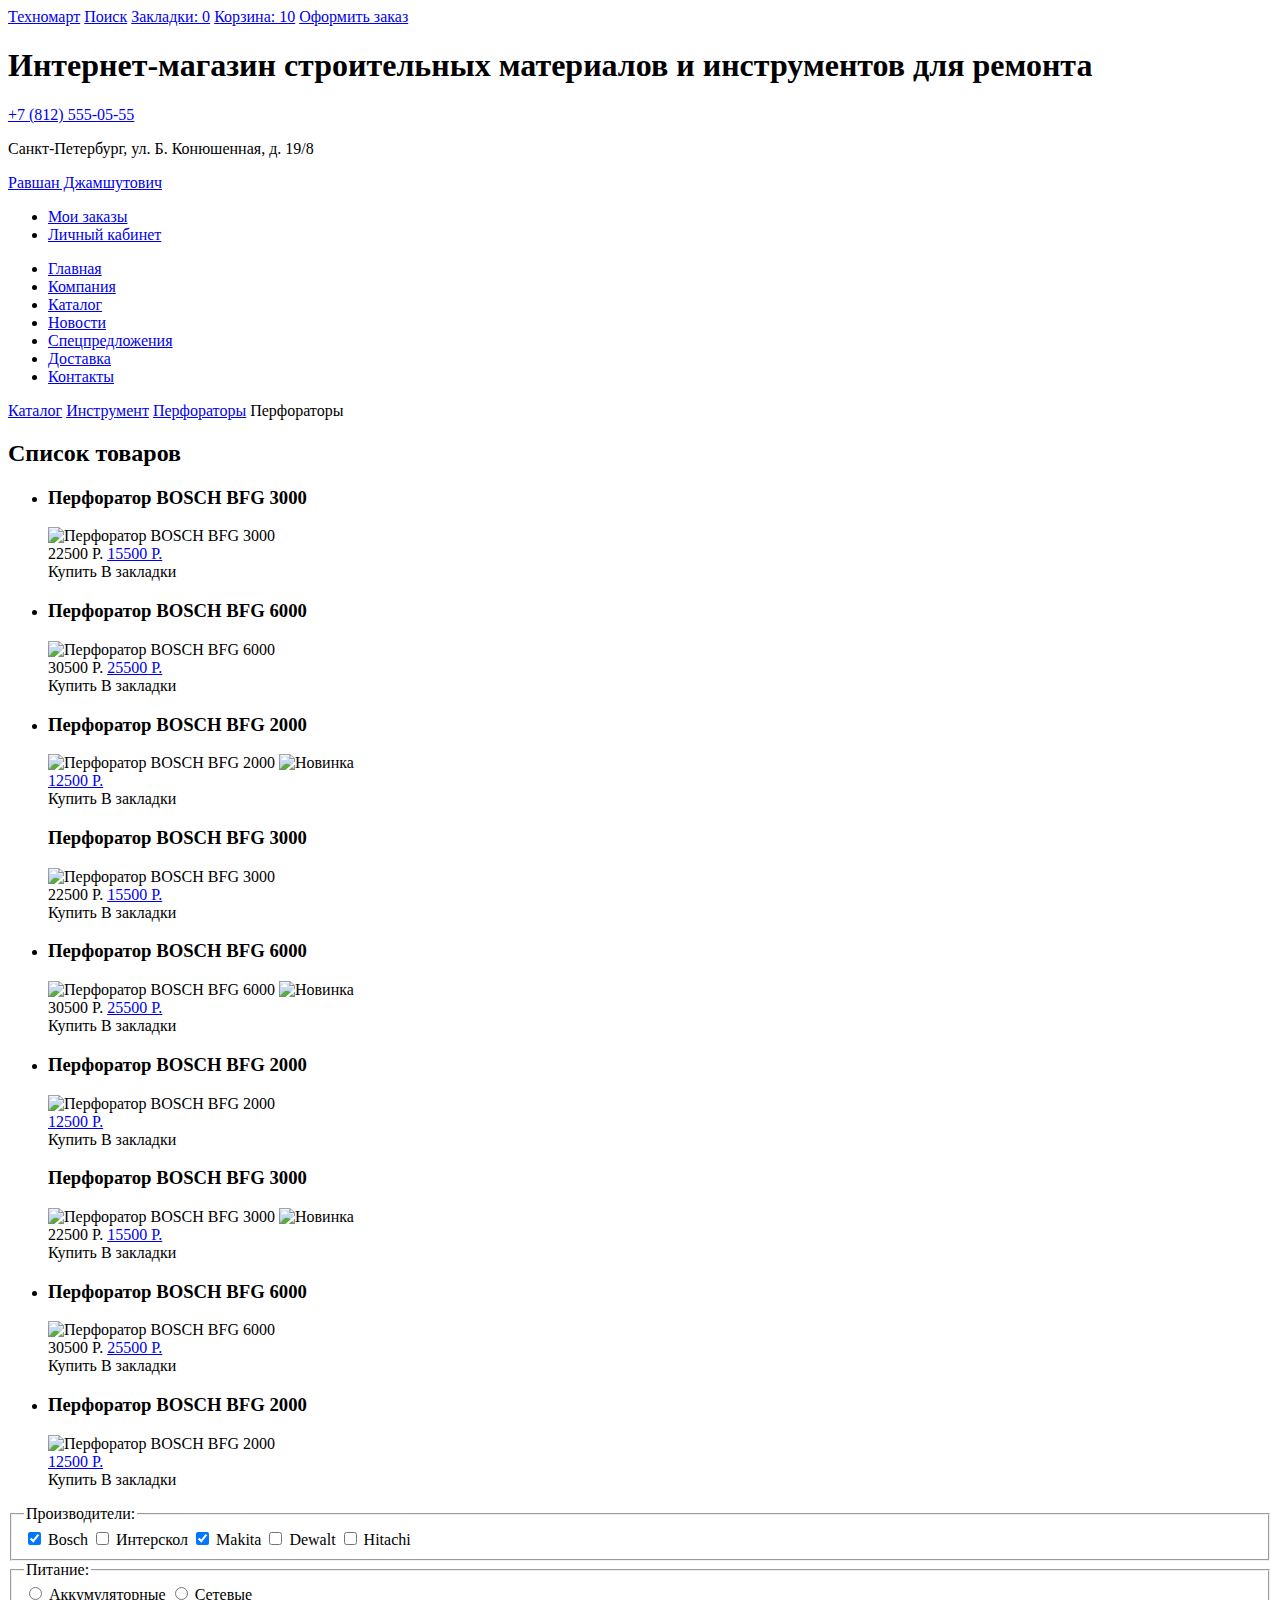
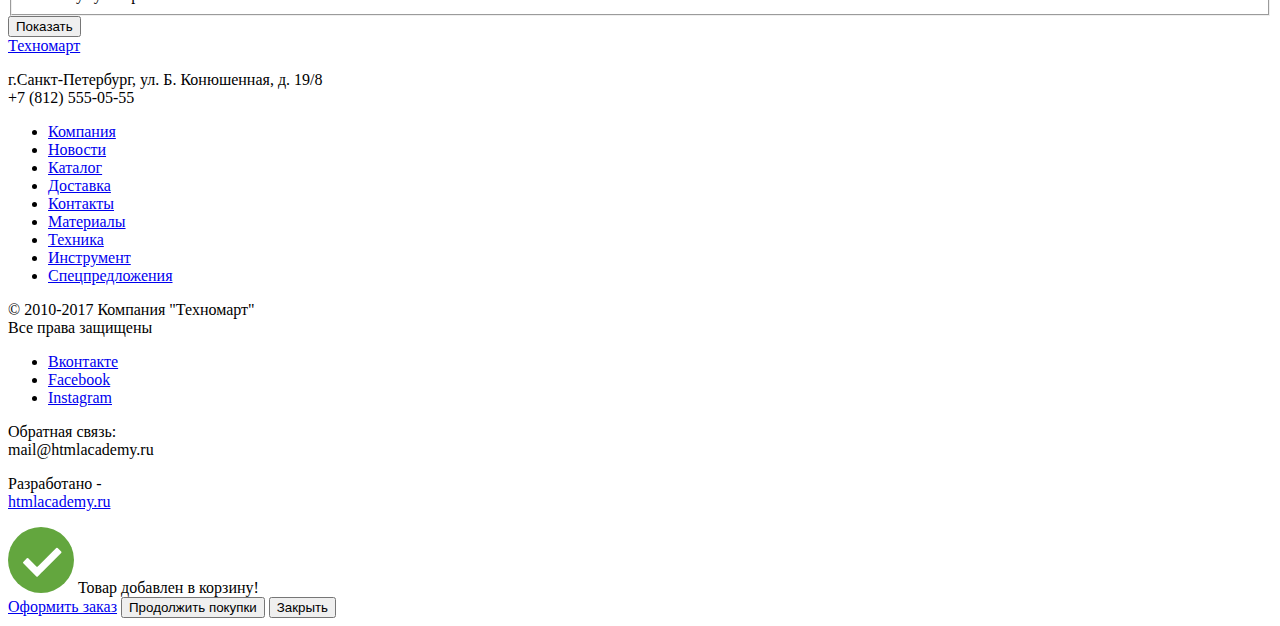
==== catalog.html @ 1fe28604 "Merge pull request #4 from cliffordsimak-htmlacademy-projects/master" ====
<!DOCTYPE html>
<html lang="ru">

<head>
    <meta charset="utf-8">
    <title>Техномарт</title>
</head>

<body>
    <header class="header">
        <div class="header-top container">
            <a class="logo header-logo" href="index.html">Техномарт</a>
            <a class="search" href="#">Поиск</a>
            <a class="favorites" href="#">Закладки: 0</a>
            <a class="cart" href="#">Корзина: 10</a>
            <a class="submit" href="#">Оформить заказ</a>
        </div>

        <div class="header-middle container">
            <h1>Интернет-магазин строительных материалов и инструментов для ремонта</h1>
            <div class="navigation-contacts">
                <a class="phone-number" href="tel:+78125550555">+7 (812) 555-05-55</a>
                <p class="address">Санкт-Петербург, ул. Б. Конюшенная, д. 19/8<p>
            </div>
            <div>
                <p class="user-account">
                    <a class="user-name" href="profile.html">Равшан Джамшутович</a>
                </p>

                <ul class="account-navigation">
                    <li class="account-navigation-item"><a href="#cart">Мои заказы</a></li>
                    <li class="account-navigation-item"><a href="#registration">Личный кабинет</a></li>
                </ul>
            </div>

            <nav class="navigation">
                <ul class="navigation-list">
                    <li><a class="navigation-item" href="#home">Главная</a></li>
                    <li><a class="navigation-item" href="#company">Компания</a></li>
                    <li><a class="navigation-item" href="#catalog">Каталог</a></li>
                    <li><a class="navigation-item" href="#news">Новости</a></li>
                    <li><a class="navigation-item" href="#contacts">Спецпредложения</a></li>
                    <li><a class="navigation-item" href="#delivery">Доставка</a></li>
                    <li><a class="navigation-item" href="#contacts">Контакты</a></li>
                </ul>
            </nav>
        </div>
    </header>
    <main class="catalog-main">
        <div class="breadcrumbs container">
            <a class="breadcrumbs-item" href="#">Каталог</a>
            <a class="breadcrumbs-item" href="#">Инструмент</a>
            <a class="breadcrumbs-item" href="#">Перфораторы</a>
            <span class="breadcrumbs-item">Перфораторы</span>
        </div>

        <section class="catalog">
            <div class="catalog container">
                <h2 class="visually-hidden">Список товаров</h2>
                <aside>
                </aside>
                <ul class="catalog-list">
                    <li class="catalog-item">
                        <h3 class="catalog-item-title">
                            Перфоратор BOSCH BFG 3000
                        </h3>
                        <div class="catalog-item-image">
                            <img src="img/catalog/bosch-bfg-3000.jpg" width="218" height="170"
                                alt="Перфоратор BOSCH BFG 3000">
                        </div>
                        <span class="catalog-item-price old-price">22500 P.</span>
                        <span class="catalog-item-price new-price">
                            <a href="catalog-item.html">15500 P.</a>
                        </span>
                        <div class="catalog-item-button">
                            <a class="item-button item-button-buy" src="#">Купить</a>
                            <a class="item-button item-button-favorite" src="#">В закладки</a>
                        </div>
                    </li>
                    <li class="catalog-item">
                        <h3 class="catalog-item-title">
                            Перфоратор BOSCH BFG 6000
                        </h3>
                        <div class="catalog-item-image">
                            <img src="img/catalog/bosch-bfg-6000.jpg" width="218" height="170"
                                alt="Перфоратор BOSCH BFG 6000">
                        </div>
                        <span class="catalog-item-price old-price">30500 P.</span>
                        <span class="catalog-item-price new-price">
                            <a href="catalog-item.html">25500 P.</a>
                        </span>
                        <div class="catalog-item-button">
                            <a class="item-button item-button-buy" src="#">Купить</a>
                            <a class="item-button item-button-favorite" src="#">В закладки</a>
                        </div>
                    </li>
                    <li class="catalog-item">
                        <h3 class="catalog-item-title">
                            Перфоратор BOSCH BFG 2000
                        </h3>
                        <div class="catalog-item-image">
                            <img src="img/catalog/bosch-bfg-2000.jpg" width="218" height="170"
                                alt="Перфоратор BOSCH BFG 2000">
                            <img src="img/catalog/item-new.png" width="218" height="170" alt="Новинка">
                        </div>
                        <span class="catalog-item-price new-price">
                            <a href="catalog-item.html">12500 P.</a>
                        </span>
                        <div class="catalog-item-button">
                            <a class="item-button item-button-buy" src="#">Купить</a>
                            <a class="item-button item-button-favorite" src="#">В закладки</a>
                        </div>
                    </li>
                    <h3 class="catalog-item-title">
                        Перфоратор BOSCH BFG 3000
                    </h3>
                    <div class="catalog-item-image">
                        <img src="img/catalog/bosch-bfg-3000.jpg" width="218" height="170"
                            alt="Перфоратор BOSCH BFG 3000">
                    </div>
                    <span class="catalog-item-price old-price">22500 P.</span>
                    <span class="catalog-item-price new-price">
                        <a href="catalog-item.html">15500 P.</a>
                    </span>
                    <div class="catalog-item-button">
                        <a class="item-button item-button-buy" src="#">Купить</a>
                        <a class="item-button item-button-favorite" src="#">В закладки</a>
                    </div>
                    </li>
                    <li class="catalog-item">
                        <h3 class="catalog-item-title">
                            Перфоратор BOSCH BFG 6000
                        </h3>
                        <div class="catalog-item-image">
                            <img src="img/catalog/bosch-bfg-6000.jpg" width="218" height="170"
                                alt="Перфоратор BOSCH BFG 6000">
                            <img src="img/catalog/item-new.png" width="218" height="170" alt="Новинка">
                        </div>
                        <span class="catalog-item-price old-price">30500 P.</span>
                        <span class="catalog-item-price new-price">
                            <a href="catalog-item.html">25500 P.</a>
                        </span>
                        <div class="catalog-item-button">
                            <a class="item-button item-button-buy" src="#">Купить</a>
                            <a class="item-button item-button-favorite" src="#">В закладки</a>
                        </div>
                    </li>
                    <li class="catalog-item">
                        <h3 class="catalog-item-title">
                            Перфоратор BOSCH BFG 2000
                        </h3>
                        <div class="catalog-item-image">
                            <img src="img/catalog/bosch-bfg-2000.jpg" width="218" height="170"
                                alt="Перфоратор BOSCH BFG 2000">
                        </div>
                        <span class="catalog-item-price new-price">
                            <a href="catalog-item.html">12500 P.</a>
                        </span>
                        <div class="catalog-item-button">
                            <a class="item-button item-button-buy" src="#">Купить</a>
                            <a class="item-button item-button-favorite" src="#">В закладки</a>
                        </div>
                    </li>
                    <h3 class="catalog-item-title">
                        Перфоратор BOSCH BFG 3000
                    </h3>
                    <div class="catalog-item-image">
                        <img src="img/catalog/bosch-bfg-3000.jpg" width="218" height="170"
                            alt="Перфоратор BOSCH BFG 3000">
                        <img src="img/catalog/item-new.png" width="218" height="170" alt="Новинка">
                    </div>
                    <span class="catalog-item-price old-price">22500 P.</span>
                    <span class="catalog-item-price new-price">
                        <a href="catalog-item.html">15500 P.</a>
                    </span>
                    <div class="catalog-item-button">
                        <a class="item-button item-button-buy" src="#">Купить</a>
                        <a class="item-button item-button-favorite" src="#">В закладки</a>
                    </div>
                    </li>
                    <li class="catalog-item">
                        <h3 class="catalog-item-title">
                            Перфоратор BOSCH BFG 6000
                        </h3>
                        <div class="catalog-item-image">
                            <img src="img/catalog/bosch-bfg-6000.jpg" width="218" height="170"
                                alt="Перфоратор BOSCH BFG 6000">
                        </div>
                        <span class="catalog-item-price old-price">30500 P.</span>
                        <span class="catalog-item-price new-price">
                            <a href="catalog-item.html">25500 P.</a>
                        </span>
                        <div class="catalog-item-button">
                            <a class="item-button item-button-buy" src="#">Купить</a>
                            <a class="item-button item-button-favorite" src="#">В закладки</a>
                        </div>
                    </li>
                    <li class="catalog-item">
                        <h3 class="catalog-item-title">
                            Перфоратор BOSCH BFG 2000
                        </h3>
                        <div class="catalog-item-image">
                            <img src="img/catalog/bosch-bfg-2000.jpg" width="218" height="170"
                                alt="Перфоратор BOSCH BFG 2000">
                        </div>
                        <span class="catalog-item-price new-price">
                            <a href="catalog-item.html">12500 P.</a>
                        </span>
                        <div class="catalog-item-button">
                            <a class="item-button item-button-buy" src="#">Купить</a>
                            <a class="item-button item-button-favorite" src="#">В закладки</a>
                        </div>
                    </li>
                </ul>
            </div>
            <form class="catalog-result" action="https://echo.htmlacademy.ru/" method="get">
                <fieldset>
                    <legend>Производители:</legend>
                    <label>
                        <input type="checkbox" name="bosch" checked>
                        Bosch</label>
                    <label>
                        <input type="checkbox" name="interscol" id="interscol">
                        Интерскол</label>
                    <label>
                        <input type="checkbox" name="makita" id="makita" checked>
                        Makita</label>
                    <label>
                        <input type="checkbox" name="dewalt">
                        Dewalt</label>
                    <label>
                        <input type="checkbox" name="hitachi">
                        Hitachi</label>
                </fieldset>
                <fieldset>
                    <legend>Питание:</legend>
                    <input type="radio" name="battery" id="battery">
                    <label for="battery">Аккумуляторные</label>
                    <input type="radio" name="network" id="network">
                    <label for="network">Сетевые</label>
                </fieldset>
                <input type="submit" value="Показать">
            </form>
        </section>
    </main>
    <footer class="footer container">
        <a class="logo footer-logo" href="index.html">Техномарт</a>
        <p>
            г.Санкт-Петербург, ул. Б. Конюшенная, д. 19/8<br>
            +7 (812) 555-05-55
        </p>
        <nav class="footer-menu">
            <ul>
                <li><a href="#company">Компания</a></li>
                <li><a href="#news">Новости</a></li>
                <li><a href="#catalog">Каталог</a></li>
                <li><a href="#delivery">Доставка</a></li>
                <li><a href="#contacts">Контакты</a></li>
                <li><a href="#materials">Материалы</a></li>
                <li><a href="#equipment">Техника</a></li>
                <li><a href="#tool">Инструмент</a></li>
                <li><a href="#offers">Спецпредложения</a></li>
            </ul>
        </nav>
        <p class="copyright">
            © 2010-2017 Компания "Техномарт"<br>
            Все права защищены
        </p>
        <ul class="social">
            <li><a class="social-button" href="#">Вконтакте</a></li>
            <li><a class="social-button" href="#">Facebook</a></li>
            <li><a class="social-button" href="#">Instagram</a></li>
        </ul>
        <p class="feedback">
            Обратная связь:<br>
            mail@htmlacademy.ru
        </p>
        <p class="developer">
            Разработано -<br>
            <a class="button" href="https://htmlacademy.ru">htmlacademy.ru</a>
        </p>
    </footer>


    <section class="modal modal-cart">
        <div class="modal-cart-text">
            <img src="img/catalog/added-to-cart.svg" width="66" height="66" alt="">
            Товар добавлен в корзину!
        </div>
        <a class="button" href="order-form.html" alt="Оформить заказ">Оформить заказ</a>
        <button class="button" type="button">Продолжить покупки</button>
        <button class="close-button" type="button">Закрыть</button>
    </section>

</body>

</html>
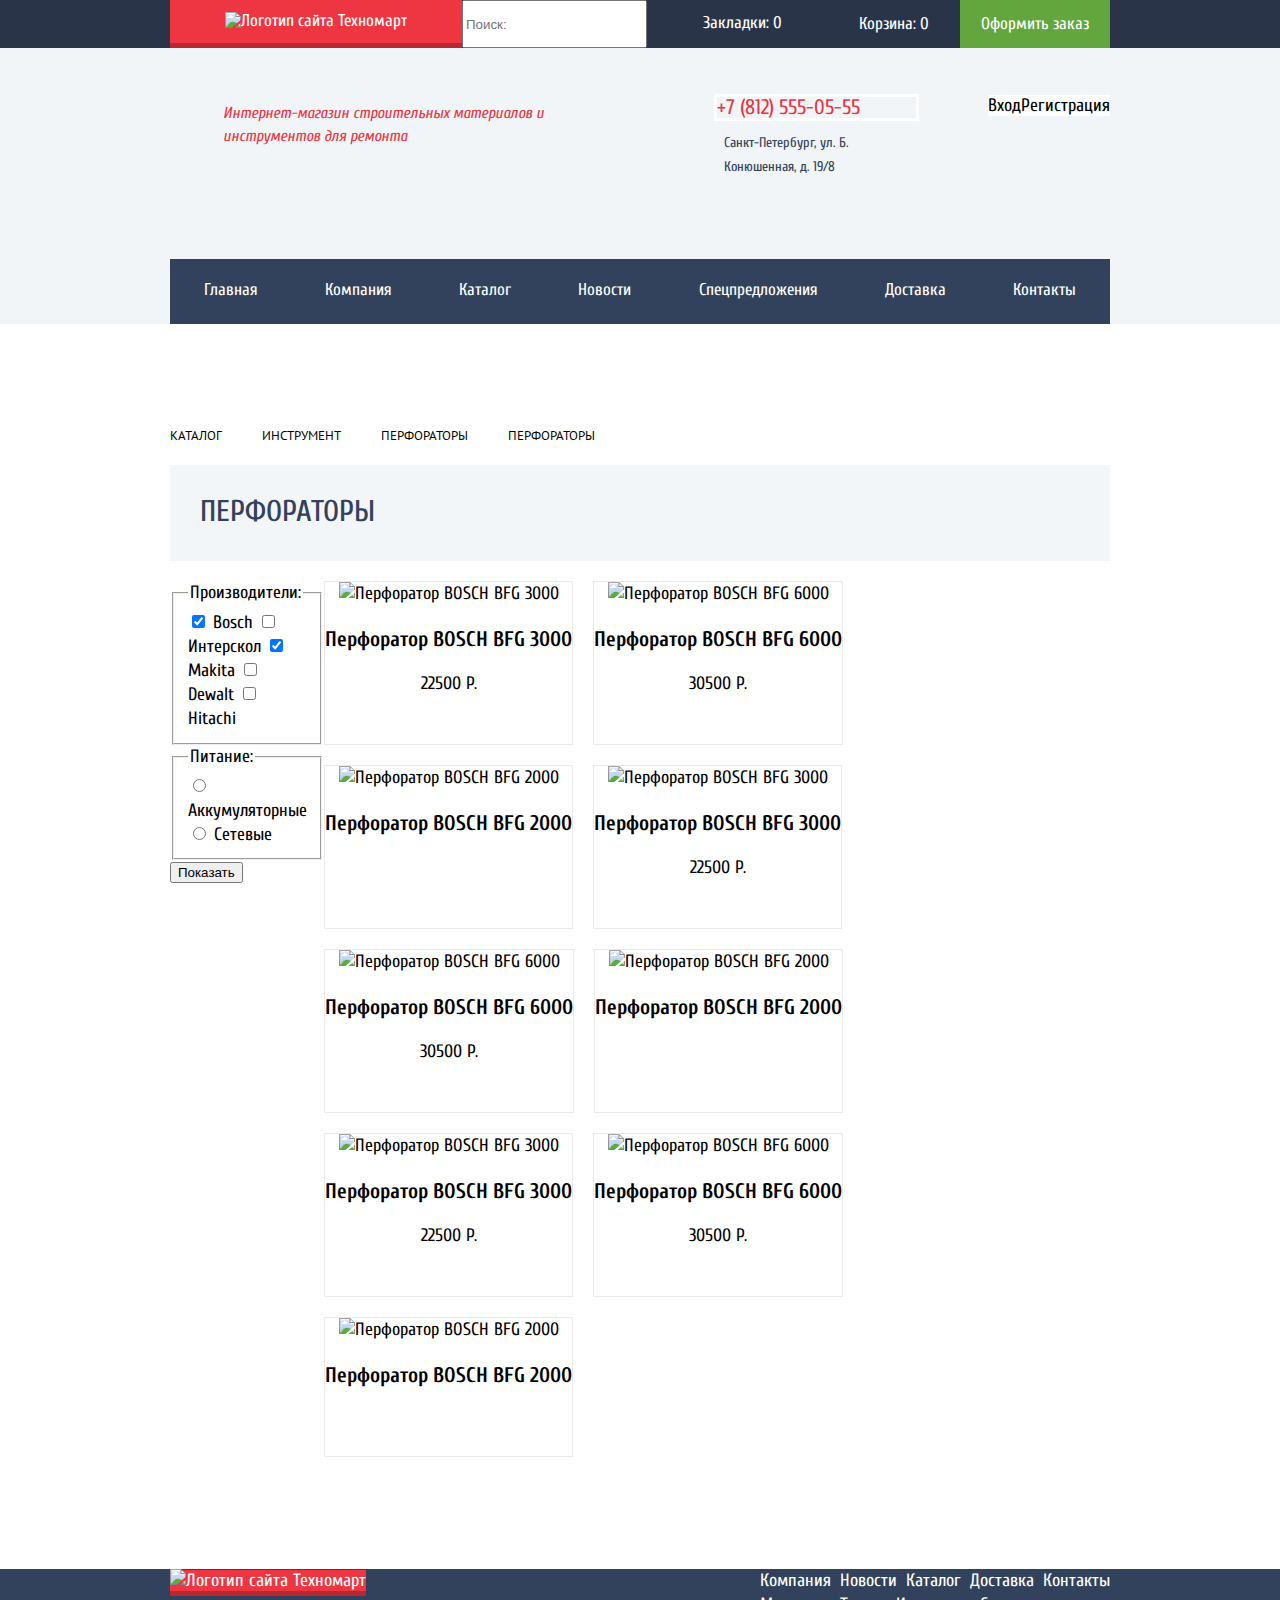
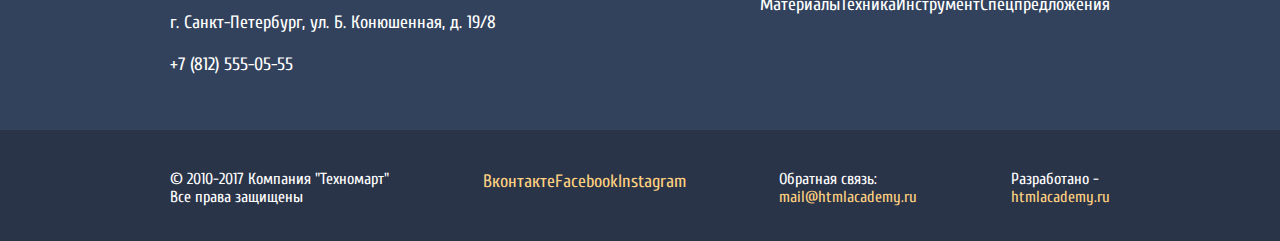
==== commit abcdd002: "added catalog page" ====
--- a/catalog.html
+++ b/catalog.html
@@ -4,283 +4,327 @@
 <head>
     <meta charset="utf-8">
     <title>Техномарт</title>
+    <link href="css/normalize.css" rel="stylesheet">
+    <link href="https://fonts.googleapis.com/css?family=Cuprum:400,400i,700|PT+Sans:400,700&amp;subset=cyrillic"
+        rel="stylesheet">
+    <link href="css/style.css" rel="stylesheet">
 </head>
 
 <body>
     <header class="header">
-        <div class="header-top container">
-            <a class="logo header-logo" href="index.html">Техномарт</a>
-            <a class="search" href="#">Поиск</a>
-            <a class="favorites" href="#">Закладки: 0</a>
-            <a class="cart" href="#">Корзина: 10</a>
-            <a class="submit" href="#">Оформить заказ</a>
-        </div>
+        <div class="header-bar">
+            <div class="container">
+                <a class="logo header-logo">
+                    <img src="img/logo-header.svg" width="111" height="18" alt="Логотип сайта Техномарт">
+                </a>
+                <form class="search-form" method="get" action="https://echo.htmlacademy.ru">
+                    <input class="search-input" id="search" type="search" name="search" placeholder="Поиск:">
+                    <label class="search-label" for="search">
+                        <span class="visually-hidden">Поиск</span>
+                    </label>
+                </form>
+                <a class="favorites" href="#">Закладки: 0</a>
+                <a class="cart" href="#">Корзина: 0</a>
+                <a class="submit" href="#">Оформить заказ</a>
+            </div>
+        </div>
+
 
         <div class="header-middle container">
             <h1>Интернет-магазин строительных материалов и инструментов для ремонта</h1>
+
             <div class="navigation-contacts">
                 <a class="phone-number" href="tel:+78125550555">+7 (812) 555-05-55</a>
                 <p class="address">Санкт-Петербург, ул. Б. Конюшенная, д. 19/8<p>
             </div>
-            <div>
-                <p class="user-account">
-                    <a class="user-name" href="profile.html">Равшан Джамшутович</a>
-                </p>
-
-                <ul class="account-navigation">
-                    <li class="account-navigation-item"><a href="#cart">Мои заказы</a></li>
-                    <li class="account-navigation-item"><a href="#registration">Личный кабинет</a></li>
-                </ul>
-            </div>
-
-            <nav class="navigation">
-                <ul class="navigation-list">
-                    <li><a class="navigation-item" href="#home">Главная</a></li>
-                    <li><a class="navigation-item" href="#company">Компания</a></li>
-                    <li><a class="navigation-item" href="#catalog">Каталог</a></li>
-                    <li><a class="navigation-item" href="#news">Новости</a></li>
-                    <li><a class="navigation-item" href="#contacts">Спецпредложения</a></li>
-                    <li><a class="navigation-item" href="#delivery">Доставка</a></li>
-                    <li><a class="navigation-item" href="#contacts">Контакты</a></li>
+
+            <ul class="user-navigation">
+                <li class="user-navigation-item">
+                    <a href="login.html">Вход</a></li>
+                <li class="user-navigation-item">
+                    <a href="login.html">Регистрация</a></li>
+            </ul>
+        </div>
+
+        <div class="header-bottom container">
+            <nav class="header-navigation">
+                <ul class="header-navigation-list">
+                    <li class="header-navigation-item">
+                        <a href="index.html">Главная</a></li>
+                    <li class="header-navigation-item">
+                        <a href="#company">Компания</a></li>
+                    <li class="header-navigation-item">
+                        <a href="catalog.html">Каталог</a></li>
+                    <li class="header-navigation-item">
+                        <a href="#news">Новости</a></li>
+                    <li class="header-navigation-item">
+                        <a href="#offers">Спецпредложения</a></li>
+                    <li class="header-navigation-item">
+                        <a href="#delivery">Доставка</a></li>
+                    <li class="header-navigation-item">
+                        <a href="#contacts">Контакты</a></li>
                 </ul>
             </nav>
         </div>
+        </div>
     </header>
     <main class="catalog-main">
-        <div class="breadcrumbs container">
-            <a class="breadcrumbs-item" href="#">Каталог</a>
-            <a class="breadcrumbs-item" href="#">Инструмент</a>
-            <a class="breadcrumbs-item" href="#">Перфораторы</a>
-            <span class="breadcrumbs-item">Перфораторы</span>
-        </div>
-
-        <section class="catalog">
-            <div class="catalog container">
-                <h2 class="visually-hidden">Список товаров</h2>
-                <aside>
-                </aside>
-                <ul class="catalog-list">
-                    <li class="catalog-item">
-                        <h3 class="catalog-item-title">
-                            Перфоратор BOSCH BFG 3000
-                        </h3>
-                        <div class="catalog-item-image">
-                            <img src="img/catalog/bosch-bfg-3000.jpg" width="218" height="170"
-                                alt="Перфоратор BOSCH BFG 3000">
-                        </div>
-                        <span class="catalog-item-price old-price">22500 P.</span>
-                        <span class="catalog-item-price new-price">
-                            <a href="catalog-item.html">15500 P.</a>
-                        </span>
-                        <div class="catalog-item-button">
-                            <a class="item-button item-button-buy" src="#">Купить</a>
-                            <a class="item-button item-button-favorite" src="#">В закладки</a>
-                        </div>
-                    </li>
-                    <li class="catalog-item">
-                        <h3 class="catalog-item-title">
-                            Перфоратор BOSCH BFG 6000
-                        </h3>
-                        <div class="catalog-item-image">
-                            <img src="img/catalog/bosch-bfg-6000.jpg" width="218" height="170"
-                                alt="Перфоратор BOSCH BFG 6000">
-                        </div>
-                        <span class="catalog-item-price old-price">30500 P.</span>
-                        <span class="catalog-item-price new-price">
-                            <a href="catalog-item.html">25500 P.</a>
-                        </span>
-                        <div class="catalog-item-button">
-                            <a class="item-button item-button-buy" src="#">Купить</a>
-                            <a class="item-button item-button-favorite" src="#">В закладки</a>
-                        </div>
-                    </li>
-                    <li class="catalog-item">
-                        <h3 class="catalog-item-title">
-                            Перфоратор BOSCH BFG 2000
-                        </h3>
-                        <div class="catalog-item-image">
-                            <img src="img/catalog/bosch-bfg-2000.jpg" width="218" height="170"
-                                alt="Перфоратор BOSCH BFG 2000">
-                            <img src="img/catalog/item-new.png" width="218" height="170" alt="Новинка">
-                        </div>
-                        <span class="catalog-item-price new-price">
-                            <a href="catalog-item.html">12500 P.</a>
-                        </span>
-                        <div class="catalog-item-button">
-                            <a class="item-button item-button-buy" src="#">Купить</a>
-                            <a class="item-button item-button-favorite" src="#">В закладки</a>
-                        </div>
-                    </li>
-                    <h3 class="catalog-item-title">
-                        Перфоратор BOSCH BFG 3000
-                    </h3>
-                    <div class="catalog-item-image">
-                        <img src="img/catalog/bosch-bfg-3000.jpg" width="218" height="170"
-                            alt="Перфоратор BOSCH BFG 3000">
-                    </div>
-                    <span class="catalog-item-price old-price">22500 P.</span>
-                    <span class="catalog-item-price new-price">
-                        <a href="catalog-item.html">15500 P.</a>
-                    </span>
-                    <div class="catalog-item-button">
-                        <a class="item-button item-button-buy" src="#">Купить</a>
-                        <a class="item-button item-button-favorite" src="#">В закладки</a>
-                    </div>
-                    </li>
-                    <li class="catalog-item">
-                        <h3 class="catalog-item-title">
-                            Перфоратор BOSCH BFG 6000
-                        </h3>
-                        <div class="catalog-item-image">
-                            <img src="img/catalog/bosch-bfg-6000.jpg" width="218" height="170"
-                                alt="Перфоратор BOSCH BFG 6000">
-                            <img src="img/catalog/item-new.png" width="218" height="170" alt="Новинка">
-                        </div>
-                        <span class="catalog-item-price old-price">30500 P.</span>
-                        <span class="catalog-item-price new-price">
-                            <a href="catalog-item.html">25500 P.</a>
-                        </span>
-                        <div class="catalog-item-button">
-                            <a class="item-button item-button-buy" src="#">Купить</a>
-                            <a class="item-button item-button-favorite" src="#">В закладки</a>
-                        </div>
-                    </li>
-                    <li class="catalog-item">
-                        <h3 class="catalog-item-title">
-                            Перфоратор BOSCH BFG 2000
-                        </h3>
-                        <div class="catalog-item-image">
-                            <img src="img/catalog/bosch-bfg-2000.jpg" width="218" height="170"
-                                alt="Перфоратор BOSCH BFG 2000">
-                        </div>
-                        <span class="catalog-item-price new-price">
-                            <a href="catalog-item.html">12500 P.</a>
-                        </span>
-                        <div class="catalog-item-button">
-                            <a class="item-button item-button-buy" src="#">Купить</a>
-                            <a class="item-button item-button-favorite" src="#">В закладки</a>
-                        </div>
-                    </li>
-                    <h3 class="catalog-item-title">
-                        Перфоратор BOSCH BFG 3000
-                    </h3>
-                    <div class="catalog-item-image">
-                        <img src="img/catalog/bosch-bfg-3000.jpg" width="218" height="170"
-                            alt="Перфоратор BOSCH BFG 3000">
-                        <img src="img/catalog/item-new.png" width="218" height="170" alt="Новинка">
-                    </div>
-                    <span class="catalog-item-price old-price">22500 P.</span>
-                    <span class="catalog-item-price new-price">
-                        <a href="catalog-item.html">15500 P.</a>
-                    </span>
-                    <div class="catalog-item-button">
-                        <a class="item-button item-button-buy" src="#">Купить</a>
-                        <a class="item-button item-button-favorite" src="#">В закладки</a>
-                    </div>
-                    </li>
-                    <li class="catalog-item">
-                        <h3 class="catalog-item-title">
-                            Перфоратор BOSCH BFG 6000
-                        </h3>
-                        <div class="catalog-item-image">
-                            <img src="img/catalog/bosch-bfg-6000.jpg" width="218" height="170"
-                                alt="Перфоратор BOSCH BFG 6000">
-                        </div>
-                        <span class="catalog-item-price old-price">30500 P.</span>
-                        <span class="catalog-item-price new-price">
-                            <a href="catalog-item.html">25500 P.</a>
-                        </span>
-                        <div class="catalog-item-button">
-                            <a class="item-button item-button-buy" src="#">Купить</a>
-                            <a class="item-button item-button-favorite" src="#">В закладки</a>
-                        </div>
-                    </li>
-                    <li class="catalog-item">
-                        <h3 class="catalog-item-title">
-                            Перфоратор BOSCH BFG 2000
-                        </h3>
-                        <div class="catalog-item-image">
-                            <img src="img/catalog/bosch-bfg-2000.jpg" width="218" height="170"
-                                alt="Перфоратор BOSCH BFG 2000">
-                        </div>
-                        <span class="catalog-item-price new-price">
-                            <a href="catalog-item.html">12500 P.</a>
-                        </span>
-                        <div class="catalog-item-button">
-                            <a class="item-button item-button-buy" src="#">Купить</a>
-                            <a class="item-button item-button-favorite" src="#">В закладки</a>
-                        </div>
-                    </li>
+
+        <div class="container">
+            <ul class="bread-crumbs">
+                <li class="bread-crumbs-home"><a href="#">Каталог</a></li>
+                <li class="bread-crumbs-right"><a href="#">Инструмент</a></li>
+                <li class="bread-crumbs-right"><a href="#">Перфораторы</a></li>
+                <li class="bread-crumbs-right"><a href="#">Перфораторы</a></li>
+        </div>
+        </div>
+
+        <div class="container">
+            <h2 class="catalog-page">Перфораторы</h2>
+        </div>
+
+        <div class="container">
+            <div class="catalog-page-wrapper">
+                <section class="filters">
+                    <form class="catalog-result" action="https://echo.htmlacademy.ru/" method="get">
+                        <fieldset>
+                            <legend>Производители:</legend>
+                            <label>
+                                <input type="checkbox" name="bosch" checked>
+                                Bosch</label>
+                            <label>
+                                <input type="checkbox" name="interscol" id="interscol">
+                                Интерскол</label>
+                            <label>
+                                <input type="checkbox" name="makita" id="makita" checked>
+                                Makita</label>
+                            <label>
+                                <input type="checkbox" name="dewalt">
+                                Dewalt</label>
+                            <label>
+                                <input type="checkbox" name="hitachi">
+                                Hitachi</label>
+                        </fieldset>
+                        <fieldset>
+                            <legend>Питание:</legend>
+                            <input type="radio" name="battery" id="battery">
+                            <label for="battery">Аккумуляторные</label>
+                            <input type="radio" name="network" id="network">
+                            <label for="network">Сетевые</label>
+                        </fieldset>
+                        <input type="submit" value="Показать">
+                    </form>
+                </section>
+                <section class="catalog">
+                    <h2 class="visually-hidden">Список товаров</h2>
+                    <ul class="catalog-list">
+                        <li class="catalog-item">
+                            <div class="catalog-item-image">
+                                <img src="img/catalog/bosch-bfg-3000.jpg" width="218" height="170"
+                                    alt="Перфоратор BOSCH BFG 3000">
+                            </div>
+                            <h3 class="catalog-item-title">
+                                Перфоратор BOSCH BFG 3000
+                            </h3>
+                            <span class="catalog-item-price old-price">22500 P.</span>
+                            <span class="catalog-item-price new-price">
+                                <a href="catalog-item.html">15500 P.</a>
+                            </span>
+                            <div class="catalog-item-button">
+                                <a class="item-button item-button-buy" src="#">Купить</a>
+                                <a class="item-button item-button-favorite" src="#">В закладки</a>
+                            </div>
+                        </li>
+                        <li class="catalog-item">
+                            <div class="catalog-item-image">
+                                <img src="img/catalog/bosch-bfg-6000.jpg" width="218" height="170"
+                                    alt="Перфоратор BOSCH BFG 6000">
+                            </div>
+                            <h3 class="catalog-item-title">
+                                Перфоратор BOSCH BFG 6000
+                            </h3>
+                            <span class="catalog-item-price old-price">30500 P.</span>
+                            <span class="catalog-item-price new-price">
+                                <a href="catalog-item.html">25500 P.</a>
+                            </span>
+                            <div class="catalog-item-button">
+                                <a class="item-button item-button-buy" src="#">Купить</a>
+                                <a class="item-button item-button-favorite" src="#">В закладки</a>
+                            </div>
+                        </li>
+                        <li class="catalog-item">
+                            <div class="catalog-item-image">
+                                <img src="img/catalog/bosch-bfg-2000.jpg" width="218" height="170"
+                                    alt="Перфоратор BOSCH BFG 2000">
+                            </div>
+                            <h3 class="catalog-item-title">
+                                Перфоратор BOSCH BFG 2000
+                            </h3>
+                            <span class="catalog-item-price new-price">
+                                <a href="catalog-item.html">12500 P.</a>
+                            </span>
+                            <div class="catalog-item-button">
+                                <a class="item-button item-button-buy" src="#">Купить</a>
+                                <a class="item-button item-button-favorite" src="#">В закладки</a>
+                            </div>
+                        </li>
+                        <li class="catalog-item">
+                            <div class="catalog-item-image">
+                                <img src="img/catalog/bosch-bfg-3000.jpg" width="218" height="170"
+                                    alt="Перфоратор BOSCH BFG 3000">
+                            </div>
+                            <h3 class="catalog-item-title">
+                                Перфоратор BOSCH BFG 3000
+                            </h3>
+                            <span class="catalog-item-price old-price">22500 P.</span>
+                            <span class="catalog-item-price new-price">
+                                <a href="catalog-item.html">15500 P.</a>
+                            </span>
+                            <div class="catalog-item-button">
+                                <a class="item-button item-button-buy" src="#">Купить</a>
+                                <a class="item-button item-button-favorite" src="#">В закладки</a>
+                            </div>
+                        </li>
+                        <li class="catalog-item">
+                            <div class="catalog-item-image">
+                                <img src="img/catalog/bosch-bfg-6000.jpg" width="218" height="170"
+                                    alt="Перфоратор BOSCH BFG 6000">
+                            </div>
+                            <h3 class="catalog-item-title">
+                                Перфоратор BOSCH BFG 6000
+                            </h3>
+                            <span class="catalog-item-price old-price">30500 P.</span>
+                            <span class="catalog-item-price new-price">
+                                <a href="catalog-item.html">25500 P.</a>
+                            </span>
+                            <div class="catalog-item-button">
+                                <a class="item-button item-button-buy" src="#">Купить</a>
+                                <a class="item-button item-button-favorite" src="#">В закладки</a>
+                            </div>
+                        </li>
+                        <li class="catalog-item">
+                            <div class="catalog-item-image">
+                                <img src="img/catalog/bosch-bfg-2000.jpg" width="218" height="170"
+                                    alt="Перфоратор BOSCH BFG 2000">
+                            </div>
+                            <h3 class="catalog-item-title">
+                                Перфоратор BOSCH BFG 2000
+                            </h3>
+                            <span class="catalog-item-price new-price">
+                                <a href="catalog-item.html">12500 P.</a>
+                            </span>
+                            <div class="catalog-item-button">
+                                <a class="item-button item-button-buy" src="#">Купить</a>
+                                <a class="item-button item-button-favorite" src="#">В закладки</a>
+                            </div>
+                        </li>
+                        <li class="catalog-item">
+                            <div class="catalog-item-image">
+                                <img src="img/catalog/bosch-bfg-3000.jpg" width="218" height="170"
+                                    alt="Перфоратор BOSCH BFG 3000">
+                            </div>
+                            <h3 class="catalog-item-title">
+                                Перфоратор BOSCH BFG 3000
+                            </h3>
+                            <span class="catalog-item-price old-price">22500 P.</span>
+                            <span class="catalog-item-price new-price">
+                                <a href="catalog-item.html">15500 P.</a>
+                            </span>
+                            <div class="catalog-item-button">
+                                <a class="item-button item-button-buy" src="#">Купить</a>
+                                <a class="item-button item-button-favorite" src="#">В закладки</a>
+                            </div>
+                        </li>
+                        <li class="catalog-item">
+                            <div class="catalog-item-image">
+                                <img src="img/catalog/bosch-bfg-6000.jpg" width="218" height="170"
+                                    alt="Перфоратор BOSCH BFG 6000">
+                            </div>
+                            <h3 class="catalog-item-title">
+                                Перфоратор BOSCH BFG 6000
+                            </h3>
+                            <span class="catalog-item-price old-price">30500 P.</span>
+                            <span class="catalog-item-price new-price">
+                                <a href="catalog-item.html">25500 P.</a>
+                            </span>
+                            <div class="catalog-item-button">
+                                <a class="item-button item-button-buy" src="#">Купить</a>
+                                <a class="item-button item-button-favorite" src="#">В закладки</a>
+                            </div>
+                        </li>
+                        <li class="catalog-item">
+                            <div class="catalog-item-image">
+                                <img src="img/catalog/bosch-bfg-2000.jpg" width="218" height="170"
+                                    alt="Перфоратор BOSCH BFG 2000">
+                            </div>
+                            <h3 class="catalog-item-title">
+                                Перфоратор BOSCH BFG 2000
+                            </h3>
+                            <span class="catalog-item-price new-price">
+                                <a href="catalog-item.html">12500 P.</a>
+                            </span>
+                            <div class="catalog-item-button">
+                                <a class="item-button item-button-buy" src="#">Купить</a>
+                                <a class="item-button item-button-favorite" src="#">В закладки</a>
+                            </div>
+                        </li>
+                    </ul>
+                </section>
+            </div>
+        </div>
+    </main>
+    <footer class="footer">
+        <div class="footer-top">
+            <div class="container">
+                <section class="footer-address">
+                    <h2 class="visually-hidden">Адрес магазина Техномарт</h2>
+                    <a class="logo footer-logo">
+                        <img src="img/logo-footer.svg" width="138" height="23" alt="Логотип сайта Техномарт">
+                        <span class="visually-hidden">Техномарт</span>
+                    </a>
+                    <p>г. Санкт-Петербург, ул. Б. Конюшенная, д. 19/8</p>
+                    <a href="tel:+78125550555">+7 (812) 555-05-55</a>
+                </section>
+                <section class="footer-navigation">
+                    <h2 class="visually-hidden">Навигация по сайту</h2>
+                    <ul class="footer-site-navigation">
+                        <li><a href="#company">Компания</a></li>
+                        <li><a href="#news">Новости</a></li>
+                        <li><a href="#catalog">Каталог</a></li>
+                        <li><a href="#delivery">Доставка</a></li>
+                        <li><a href="#contacts">Контакты</a></li>
+                    </ul>
+                    <ul class="footer-catalog-navigation">
+                        <li><a href="#materials">Материалы</a></li>
+                        <li><a href="#equipment">Техника</a></li>
+                        <li><a href="#tool">Инструмент</a></li>
+                        <li><a href="#offers">Спецпредложения</a></li>
+                    </ul>
+                </section>
+            </div>
+        </div>
+        <div class="footer-bottom">
+            <div class="container">
+                <p class="copyright">
+                    © 2010-2017 Компания "Техномарт"<br>
+                    Все права защищены
+                </p>
+                <ul class="social">
+                    <li><a class="social-button" href="#">Вконтакте</a></li>
+                    <li><a class="social-button" href="#">Facebook</a></li>
+                    <li><a class="social-button" href="#">Instagram</a></li>
                 </ul>
-            </div>
-            <form class="catalog-result" action="https://echo.htmlacademy.ru/" method="get">
-                <fieldset>
-                    <legend>Производители:</legend>
-                    <label>
-                        <input type="checkbox" name="bosch" checked>
-                        Bosch</label>
-                    <label>
-                        <input type="checkbox" name="interscol" id="interscol">
-                        Интерскол</label>
-                    <label>
-                        <input type="checkbox" name="makita" id="makita" checked>
-                        Makita</label>
-                    <label>
-                        <input type="checkbox" name="dewalt">
-                        Dewalt</label>
-                    <label>
-                        <input type="checkbox" name="hitachi">
-                        Hitachi</label>
-                </fieldset>
-                <fieldset>
-                    <legend>Питание:</legend>
-                    <input type="radio" name="battery" id="battery">
-                    <label for="battery">Аккумуляторные</label>
-                    <input type="radio" name="network" id="network">
-                    <label for="network">Сетевые</label>
-                </fieldset>
-                <input type="submit" value="Показать">
-            </form>
-        </section>
-    </main>
-    <footer class="footer container">
-        <a class="logo footer-logo" href="index.html">Техномарт</a>
-        <p>
-            г.Санкт-Петербург, ул. Б. Конюшенная, д. 19/8<br>
-            +7 (812) 555-05-55
-        </p>
-        <nav class="footer-menu">
-            <ul>
-                <li><a href="#company">Компания</a></li>
-                <li><a href="#news">Новости</a></li>
-                <li><a href="#catalog">Каталог</a></li>
-                <li><a href="#delivery">Доставка</a></li>
-                <li><a href="#contacts">Контакты</a></li>
-                <li><a href="#materials">Материалы</a></li>
-                <li><a href="#equipment">Техника</a></li>
-                <li><a href="#tool">Инструмент</a></li>
-                <li><a href="#offers">Спецпредложения</a></li>
-            </ul>
-        </nav>
-        <p class="copyright">
-            © 2010-2017 Компания "Техномарт"<br>
-            Все права защищены
-        </p>
-        <ul class="social">
-            <li><a class="social-button" href="#">Вконтакте</a></li>
-            <li><a class="social-button" href="#">Facebook</a></li>
-            <li><a class="social-button" href="#">Instagram</a></li>
-        </ul>
-        <p class="feedback">
-            Обратная связь:<br>
-            mail@htmlacademy.ru
-        </p>
-        <p class="developer">
-            Разработано -<br>
-            <a class="button" href="https://htmlacademy.ru">htmlacademy.ru</a>
-        </p>
+                <p class="feedback">
+                    Обратная связь:<br>
+                    <a href="mailto:mail@htmlacademy.ru">mail@htmlacademy.ru</a>
+                </p>
+                <p class="developer">
+                    Разработано -<br>
+                    <a href="https://htmlacademy.ru">htmlacademy.ru</a>
+                </p>
+            </div>
+        </div>
     </footer>
-
 
     <section class="modal modal-cart">
         <div class="modal-cart-text">
--- a/css/style.css
+++ b/css/style.css
@@ -0,0 +1,324 @@
+body {
+  margin: 0;
+  font-family: "Cuprum", Arial, sans-serif;
+  font-size: 18px;
+  line-height: 24px;
+  font-weight: 400;
+  background-color: #ffffff;
+  color: #000000;
+}
+
+a {
+  color: #ffffff;
+  text-decoration: none;
+}
+
+ul {
+  list-style: none;
+  margin: 0;
+  padding-left: 0;
+}
+
+.visually-hidden {
+  position: absolute;
+  clip: rect(0 0 0 0);
+  width: 1px;
+  height: 1px;
+  margin: -1px; 
+}
+
+.header {
+  background-color: #f1f5f7;
+  margin-bottom: 82px;
+}
+
+.logo {
+  background-color: #ee3643;
+	border-bottom: 5px solid #b52933;
+}
+  
+.logo:hover,
+.logo:focus {
+  background-color: #ca2c37;
+}
+
+.logo:active {
+  background-color: #ba2732;
+}
+
+.container {
+	width: 940px;
+	margin: 0 auto;
+  padding: 0 10px;
+}
+
+.header-bar {
+  background-color: #293449;
+  margin-bottom: 46px;
+}
+
+.header-bar a {
+  font-size: 17px;
+  line-height: 18px;
+}
+
+.header-bar .container {
+  display: flex;
+  justify-content: space-between;
+}
+
+.header-bar a:hover {
+	background-color: #212a3a;
+}
+
+.header-bar a:active {
+  color: #8b8e94;
+  background-color: #161d29;
+} 
+
+.header-logo {
+	padding: 12px 55px;
+}
+
+.search-form {
+  display: flex;
+  margin-right: auto;
+}
+
+.favorites {
+  padding: 14px 46px 13px 27px;
+}
+
+.cart {
+  padding: 15px 31px;
+}
+
+.submit {
+  background-color: #63a63e;
+  padding: 15px 21px;
+}
+
+.submit:hover,
+.submit:focus {
+  background-color: #5fbb2d;
+}
+
+.submit:active {
+  color: rgba(255, 255, 255, 0.5);
+  background-color: #518534;
+}
+
+.header-middle {
+  display: flex;
+  justify-content: space-between;
+  margin-bottom: 44px;
+}
+
+.header-middle h1 {
+	color: #ee3643;
+	font-style: italic;
+	font-weight: 400;
+  font-size: 16px;
+  line-height: 23px;
+  margin: 0;
+  margin-top: 8px;
+  margin-left: 53px;
+}
+
+.navigation-contacts {
+  display: flex;
+  flex-direction: column;  
+  margin-left: 71px;
+}
+
+.navigation-contacts .phone-number {
+  color: #ee3443;
+	font-size: 21px;
+	line-height: 21px;
+  border: 3px solid #ffffff;
+  margin-bottom: 10px;
+}
+
+.navigation-contacts .address {
+  color: #32425c;
+	font-size: 14px;
+	line-height: 24px;
+	margin: 0;
+	padding-left: 10px;
+}
+
+.user-navigation {
+  display: flex;
+  justify-content: space-between;
+  margin: 0;
+  margin-left: 69px;
+}
+
+.user-navigation-item a{
+  background-color: #ffffff;
+  color: #000000;
+}
+
+.header-navigation {
+  background-color: #32425c;
+}
+
+.header-navigation a {
+	display: block;
+	padding-top: 22px;
+	padding-bottom: 26px;
+	font-size: 17px;
+  line-height: 17px;
+}
+
+.header-navigation-list {
+  display: flex;
+  justify-content: space-between;
+}
+
+.header-navigation-item{
+  flex-grow: 1;
+  text-align: center;
+}
+
+.about-us-contacts-wrapper {
+  display: flex;
+  justify-content: space-between;
+  margin-bottom: 85px;
+}
+
+.contacts p {
+  margin-bottom: 36px;
+}
+
+.button {
+  background-color:  #ee3643;
+  font-size: 14px;
+  line-height: 18px;
+  text-align: center;
+}
+  
+.button-details {
+  display: block;
+  width: 220px;
+  height: 38px;
+}
+
+.button-email {
+  display: block;
+  width: 300px;
+  height: 38px;
+}
+
+.footer-top  {
+  background-color: #32425c;
+  color: #ffffff;
+  padding-bottom: 53px;
+}
+
+.footer-top .container {
+  display: flex;
+  justify-content: space-between;
+}
+
+.footer-bottom {
+  background-color: #293449;
+  color: #ffffff;
+  padding: 40px 0 35px 0;
+}
+
+.footer-bottom p {
+  margin: 0;
+  padding: 0;
+  font-size: 16px;
+  line-height: 18px;
+}
+
+.footer-bottom .container {
+  display: flex;
+  justify-content: space-between;
+}
+
+.footer-navigation {
+  display: flex;
+  flex-direction: column;  
+}
+
+.footer-site-navigation {
+  display: flex;
+  justify-content: space-between;
+}
+
+.footer-catalog-navigation {
+  display: flex;
+  justify-content: space-between;
+}
+
+.social {
+  display: flex;
+  justify-content: center;
+}
+
+.footer-bottom a {
+  color: #ffd180;
+}
+
+.bread-crumbs {
+	margin: 0;
+	padding: 0;
+	display: flex;
+	font-family: "PT sans", Arial, sans-serif;
+	font-size: 13px;
+	line-height: 18px; 
+	text-transform: uppercase;
+}
+
+.bread-crumbs li {
+	position: relative;
+	padding-top: 21px;
+	padding-bottom: 20px;
+	padding-left: 0px;
+	margin-right: 40px;
+}
+
+.bread-crumbs a {
+  color: #000000;
+}
+
+.catalog-page {
+	margin: 0;
+	margin-bottom: 20px;  
+  padding: 32px 0 34px 30px;
+	background-color: #f2f6f8;
+	text-transform: uppercase;
+	font-size: 30px;
+	line-height: 30px; 
+	font-weight: 500;
+	color: #32425c;
+}
+
+.catalog-page-wrapper {
+	display: flex;
+	margin-bottom: 60px;
+}
+
+.catalog-list {
+  display: flex;
+  flex-wrap: wrap;
+  margin: 0px;
+	margin-bottom: 32px;
+	padding: 0px;
+}
+
+li.catalog-item {
+	display: flex;
+	flex-direction: column;
+	align-items: center;
+	margin-right: 20px;
+	margin-bottom: 20px;
+	border: 1px solid #eaeaea;
+}
+
+.modal {
+  display: none;
+} 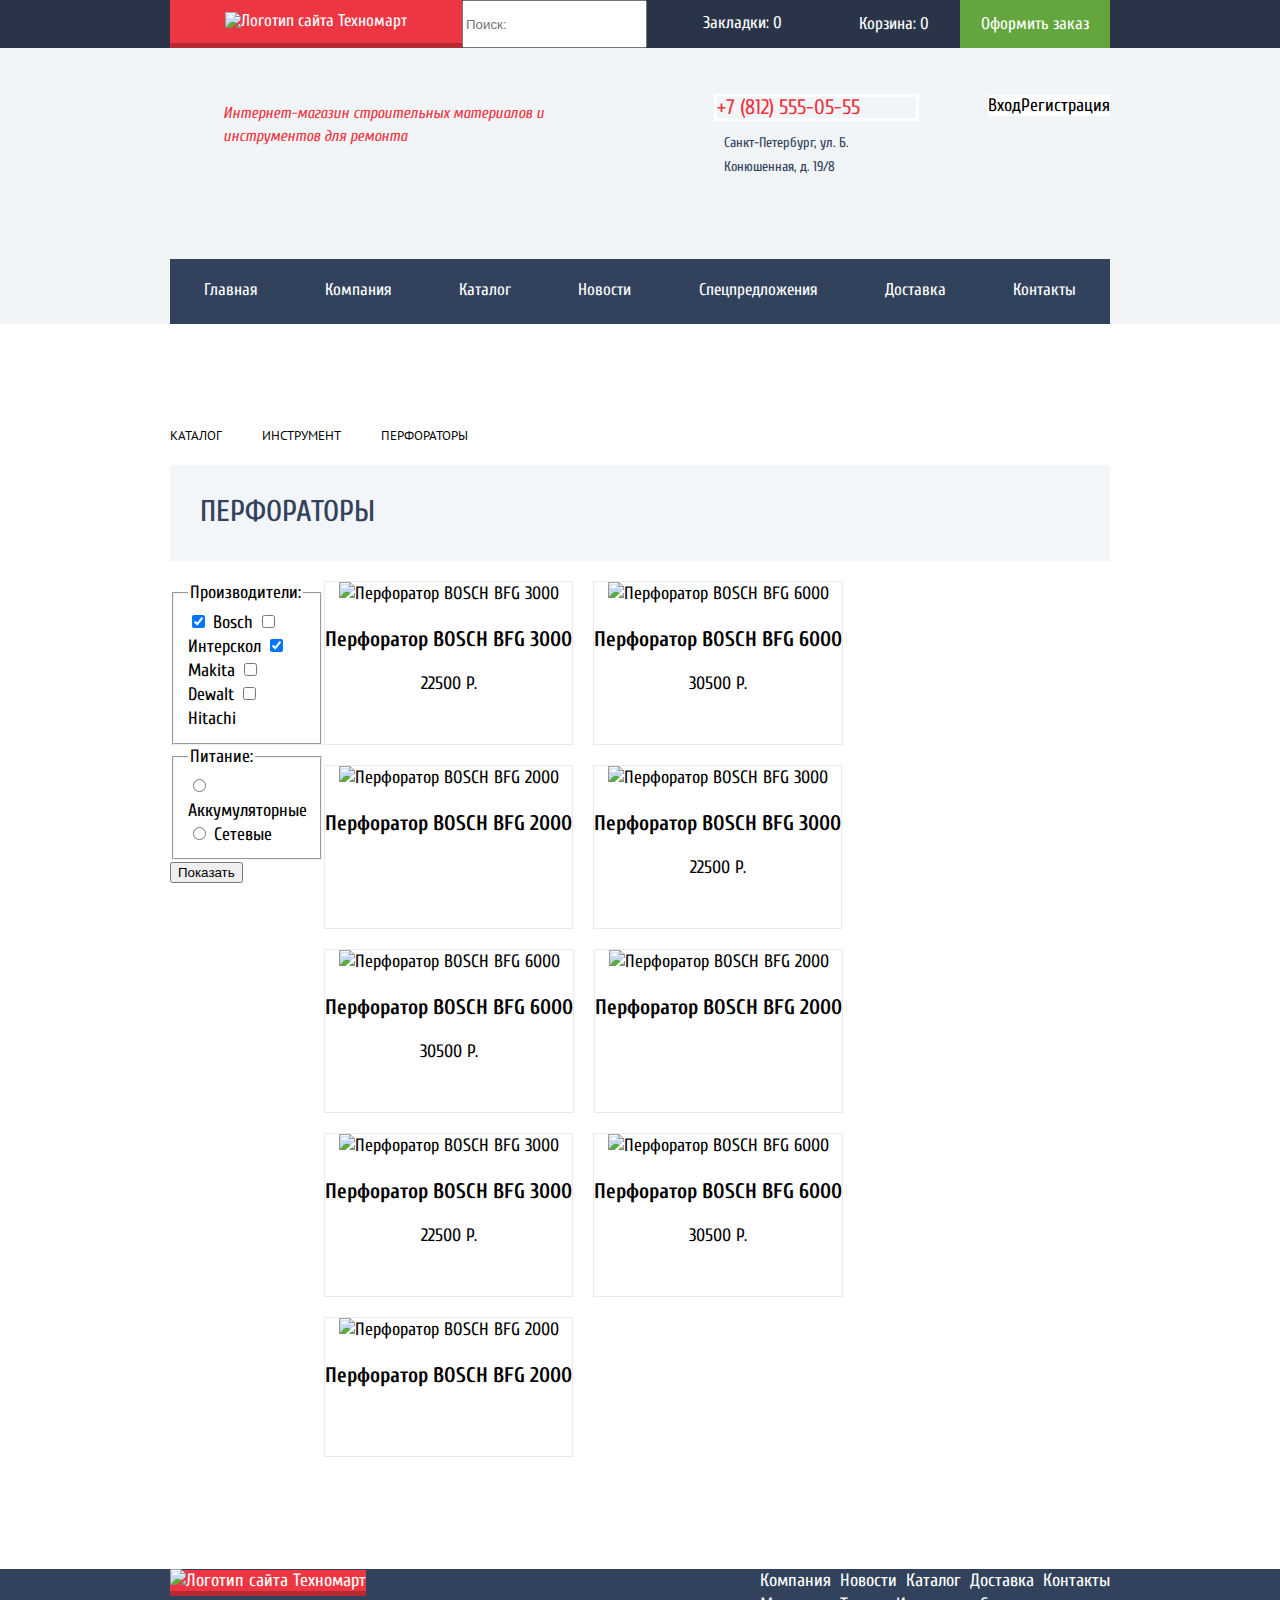
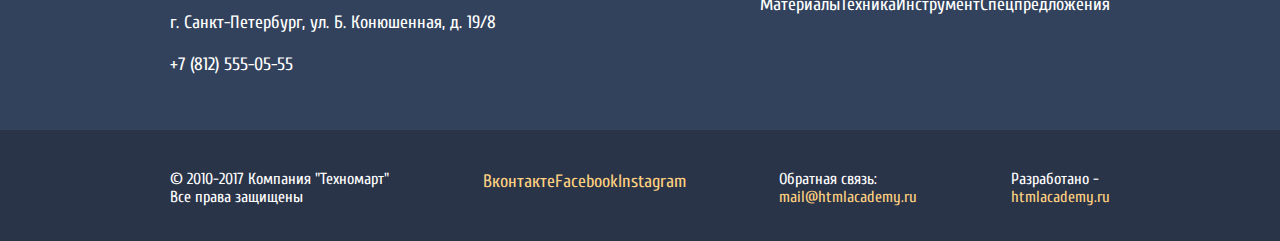
==== commit 5a64704c: "update catalog page" ====
--- a/catalog.html
+++ b/catalog.html
@@ -74,7 +74,6 @@
             <ul class="bread-crumbs">
                 <li class="bread-crumbs-home"><a href="#">Каталог</a></li>
                 <li class="bread-crumbs-right"><a href="#">Инструмент</a></li>
-                <li class="bread-crumbs-right"><a href="#">Перфораторы</a></li>
                 <li class="bread-crumbs-right"><a href="#">Перфораторы</a></li>
         </div>
         </div>
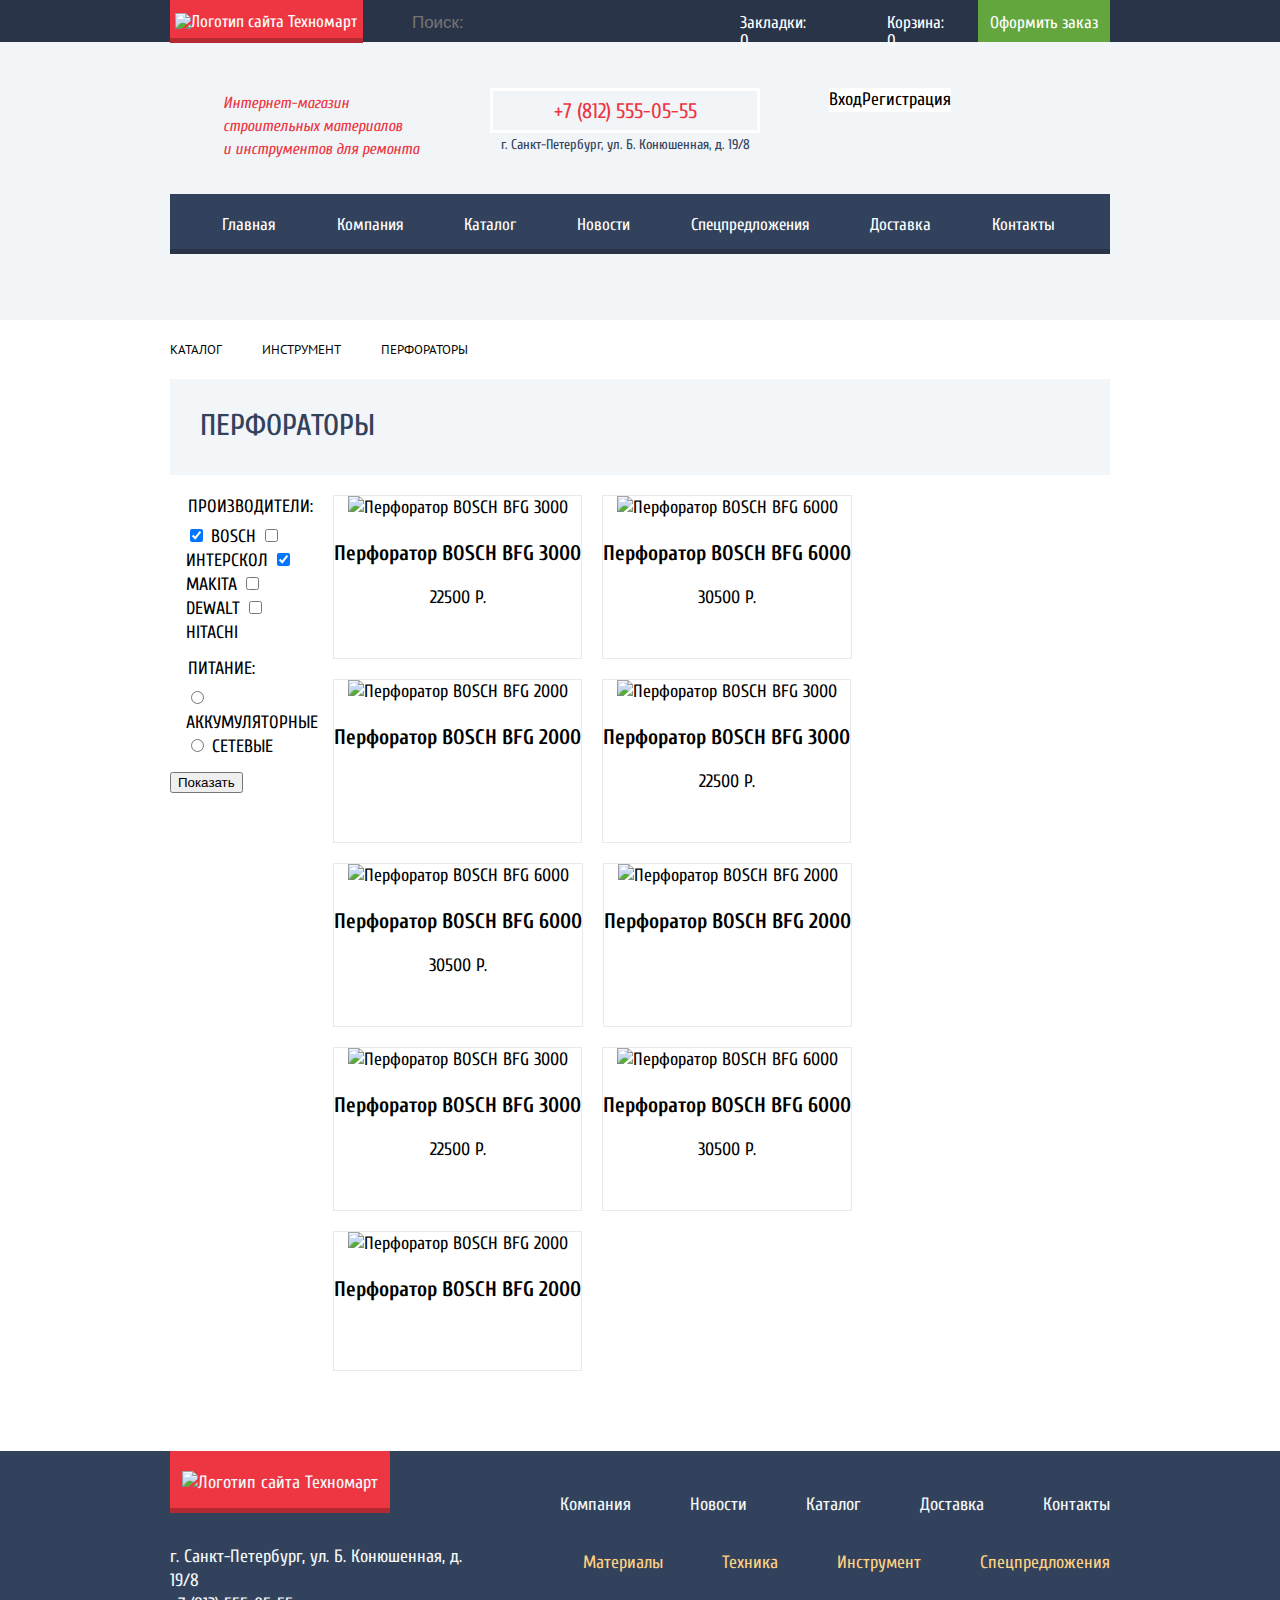
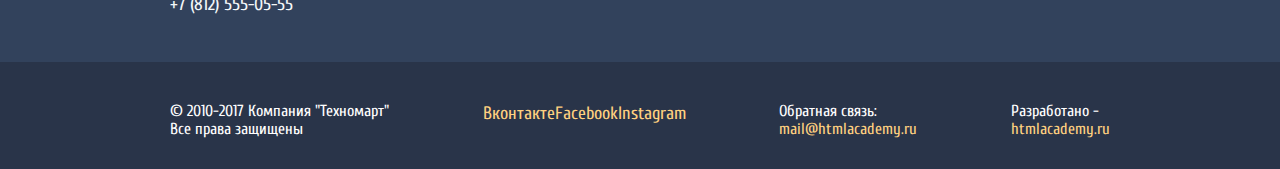
==== commit 5dcae4b1: "six lesson" ====
--- a/catalog.html
+++ b/catalog.html
@@ -28,55 +28,38 @@
                 <a class="submit" href="#">Оформить заказ</a>
             </div>
         </div>
-
-
         <div class="header-middle container">
-            <h1>Интернет-магазин строительных материалов и инструментов для ремонта</h1>
-
-            <div class="navigation-contacts">
+            <h1>Интернет-магазин строительных материалов<br> и инструментов для ремонта</h1>
+            <div class="phone-address-wrapper">
                 <a class="phone-number" href="tel:+78125550555">+7 (812) 555-05-55</a>
-                <p class="address">Санкт-Петербург, ул. Б. Конюшенная, д. 19/8<p>
+                <p class="address">г. Санкт-Петербург, ул. Б. Конюшенная, д. 19/8</p>
             </div>
 
             <ul class="user-navigation">
-                <li class="user-navigation-item">
-                    <a href="login.html">Вход</a></li>
-                <li class="user-navigation-item">
-                    <a href="login.html">Регистрация</a></li>
+                <li><a href="login.html">Вход</a></li>
+                <li><a href="login.html">Регистрация</a></li>
             </ul>
         </div>
-
-        <div class="header-bottom container">
-            <nav class="header-navigation">
-                <ul class="header-navigation-list">
-                    <li class="header-navigation-item">
-                        <a href="index.html">Главная</a></li>
-                    <li class="header-navigation-item">
-                        <a href="#company">Компания</a></li>
-                    <li class="header-navigation-item">
-                        <a href="catalog.html">Каталог</a></li>
-                    <li class="header-navigation-item">
-                        <a href="#news">Новости</a></li>
-                    <li class="header-navigation-item">
-                        <a href="#offers">Спецпредложения</a></li>
-                    <li class="header-navigation-item">
-                        <a href="#delivery">Доставка</a></li>
-                    <li class="header-navigation-item">
-                        <a href="#contacts">Контакты</a></li>
-                </ul>
-            </nav>
-        </div>
+        <nav class="header-navigation container">
+            <ul class="header-navigation-list">
+                <li><a href="index.html">Главная</a></li>
+                <li><a href="#company">Компания</a></li>
+                <li><a href="catalog.html">Каталог</a></li>
+                <li><a href="#news">Новости</a></li>
+                <li><a href="#offers">Спецпредложения</a></li>
+                <li><a href="#delivery">Доставка</a></li>
+                <li><a href="#contacts">Контакты</a></li>
+            </ul>
+        </nav>
         </div>
     </header>
-    <main class="catalog-main">
-
+    <main class="main">
         <div class="container">
             <ul class="bread-crumbs">
                 <li class="bread-crumbs-home"><a href="#">Каталог</a></li>
                 <li class="bread-crumbs-right"><a href="#">Инструмент</a></li>
                 <li class="bread-crumbs-right"><a href="#">Перфораторы</a></li>
         </div>
-        </div>
 
         <div class="container">
             <h2 class="catalog-page">Перфораторы</h2>
@@ -85,8 +68,8 @@
         <div class="container">
             <div class="catalog-page-wrapper">
                 <section class="filters">
-                    <form class="catalog-result" action="https://echo.htmlacademy.ru/" method="get">
-                        <fieldset>
+                    <form class="filter" action="https://echo.htmlacademy.ru/" method="get">
+                        <fieldset class="filter-producer">
                             <legend>Производители:</legend>
                             <label>
                                 <input type="checkbox" name="bosch" checked>
@@ -104,7 +87,7 @@
                                 <input type="checkbox" name="hitachi">
                                 Hitachi</label>
                         </fieldset>
-                        <fieldset>
+                        <fieldset class="filter-energy">
                             <legend>Питание:</legend>
                             <input type="radio" name="battery" id="battery">
                             <label for="battery">Аккумуляторные</label>
--- a/css/style.css
+++ b/css/style.css
@@ -19,6 +19,15 @@
   padding-left: 0;
 }
 
+h1 {
+  margin: 0;
+}
+
+img {
+	max-width: 100%;
+	height: auto;
+}
+
 .visually-hidden {
   position: absolute;
   clip: rect(0 0 0 0);
@@ -27,12 +36,53 @@
   margin: -1px; 
 }
 
+.container {
+	width: 940px;
+	margin: 0 auto;
+  padding: 0 10px;
+}
+
+.button {
+  display: block;
+  border-radius: 3px;
+  background-color:  #ee3643;
+  font-size: 14px;
+  line-height: 18px;
+  text-transform: uppercase;
+  text-align: center;
+  padding-top: 11px;
+  padding-bottom: 9px;
+}
+
 .header {
   background-color: #f1f5f7;
-  margin-bottom: 82px;
+  min-height: 320px;
+}
+
+.header-bar {
+  height: 42px;
+  background-color: #293449;
+  font-size: 17px;
+  line-height: 18px;
+}
+
+.header-bar a:hover {
+	background-color: #212a3a;
+}
+
+.header-bar a:active {
+  color: #8b8e94;
+  background-color: #161d29;
+} 
+
+.header-bar .container{
+  display: flex;
+  align-items: flex-start;
 }
 
 .logo {
+  display: block;
+  text-align: center;
   background-color: #ee3643;
 	border-bottom: 5px solid #b52933;
 }
@@ -46,72 +96,64 @@
   background-color: #ba2732;
 }
 
-.container {
-	width: 940px;
-	margin: 0 auto;
-  padding: 0 10px;
-}
-
-.header-bar {
+.header-logo {
+  flex-basis: 220px;
+  padding-top: 13px;
+  padding-bottom: 7px;
+}
+
+.header-bar .header-logo:hover{
+  background-color: #ca2c37;
+}
+
+.header-bar .header-logo:active{
+  background-color: #ba2732;
+}
+
+.search-form {
+  display: flex;
+}
+
+.search-input {
   background-color: #293449;
-  margin-bottom: 46px;
-}
-
-.header-bar a {
-  font-size: 17px;
-  line-height: 18px;
-}
-
-.header-bar .container {
-  display: flex;
-  justify-content: space-between;
-}
-
-.header-bar a:hover {
-	background-color: #212a3a;
-}
-
-.header-bar a:active {
-  color: #8b8e94;
-  background-color: #161d29;
-} 
-
-.header-logo {
-	padding: 12px 55px;
-}
-
-.search-form {
-  display: flex;
-  margin-right: auto;
+	font-size: 17px;
+	line-height: 18px;
+	border: none;
+  outline: none;
+  padding: 14px 64px 10px 49px;
 }
 
 .favorites {
-  padding: 14px 46px 13px 27px;
+  flex-basis: 79px;
+  padding: 14px 28px 10px 43px;
 }
 
 .cart {
-  padding: 15px 31px;
+  flex-basis: 71px;
+  padding: 14px 29px 10px 50px;
 }
 
 .submit {
+  flex-basis: 150px;
   background-color: #63a63e;
-  padding: 15px 21px;
-}
-
-.submit:hover,
-.submit:focus {
+  text-align: center;
+  padding-top: 14px;
+  padding-bottom: 10px;
+}
+
+.header-bar .submit:hover  {
   background-color: #5fbb2d;
 }
 
-.submit:active {
-  color: rgba(255, 255, 255, 0.5);
+.header-bar .submit:active {
+  color: #f1f5f7;
   background-color: #518534;
 }
 
 .header-middle {
   display: flex;
-  justify-content: space-between;
-  margin-bottom: 44px;
+  padding-top: 46px;
+  padding-bottom: 33px;
 }
 
 .header-middle h1 {
@@ -120,65 +162,59 @@
 	font-weight: 400;
   font-size: 16px;
   line-height: 23px;
-  margin: 0;
-  margin-top: 8px;
-  margin-left: 53px;
-}
-
-.navigation-contacts {
+  flex-basis: 197px;
+  padding: 4px 70px 0 53px;
+}
+
+.phone-address-wrapper {
   display: flex;
   flex-direction: column;  
-  margin-left: 71px;
-}
-
-.navigation-contacts .phone-number {
+  flex-basis: 270px;
+}
+
+.phone-address-wrapper .phone-number {
   color: #ee3443;
 	font-size: 21px;
-	line-height: 21px;
+  line-height: 21px;
+  text-align: center;
   border: 3px solid #ffffff;
-  margin-bottom: 10px;
-}
-
-.navigation-contacts .address {
+  padding-top: 10px;
+  padding-bottom: 8px;
+}
+
+.phone-address-wrapper .address {
   color: #32425c;
-	font-size: 14px;
-	line-height: 24px;
+  font-size: 14px;
+  text-align: center;
 	margin: 0;
-	padding-left: 10px;
 }
 
 .user-navigation {
   display: flex;
-  justify-content: space-between;
-  margin: 0;
-  margin-left: 69px;
-}
-
-.user-navigation-item a{
+  padding-left: 69px;
+}
+
+.user-navigation a {
+  display: block;
   background-color: #ffffff;
   color: #000000;
 }
 
-.header-navigation {
+.header-navigation-list {
+  display: flex;
+  justify-content: space-between;
   background-color: #32425c;
-}
-
-.header-navigation a {
-	display: block;
-	padding-top: 22px;
-	padding-bottom: 26px;
-	font-size: 17px;
+  border-bottom: 5px solid #293449;
+  padding-left: 52px;
+	padding-right: 55px;
+}
+
+.header-navigation-list a {
+  display: block;
+  font-size: 17px;
   line-height: 17px;
-}
-
-.header-navigation-list {
-  display: flex;
-  justify-content: space-between;
-}
-
-.header-navigation-item{
-  flex-grow: 1;
-  text-align: center;
+  padding-top: 22px;
+  padding-bottom: 16px;
 }
 
 .about-us-contacts-wrapper {
@@ -187,80 +223,146 @@
   margin-bottom: 85px;
 }
 
-.contacts p {
-  margin-bottom: 36px;
-}
-
-.button {
-  background-color:  #ee3643;
-  font-size: 14px;
-  line-height: 18px;
-  text-align: center;
+.about-us {
+  flex-basis: 519px;
+}
+
+.about-us h2 {
+  font-size: 30px;
+  line-height: 30px;
+  font-weight: 500;
+  text-transform: uppercase;
+  padding-bottom: 15px;
+  margin: 0;
+}
+
+.about-us p {
+  min-height: 50px;
+  font-family: "PT sans", Arial, sans-serif;
+  font-size: 13px;
+  font-weight: 500;
+  margin: 0;
+  padding-bottom: 10px;
+}
+
+.delivery-list {
+  font-size: 18px;
+  line-height: 20px;
+  padding: 10px 0 35px 35px;
+}
+
+.delivery-list li{
+  padding-bottom: 20px;
 }
   
 .button-details {
-  display: block;
-  width: 220px;
-  height: 38px;
-}
-
-.button-email {
-  display: block;
-  width: 300px;
-  height: 38px;
+  margin-right: 299px;
+}
+
+.contacts h2 {
+  font-size: 30px;
+  line-height: 30px;
+  font-weight: 500;
+  text-transform: uppercase;
+  padding-bottom: 15px;
+  margin: 0;
+}
+
+.contacts p {
+  min-height: 50px;
+  font-family: "PT sans", Arial, sans-serif;
+  font-size: 13px;
+  font-weight: 500;
+  margin: 0;
+  padding-bottom: 10px;
+}
+
+.contacts img {
+  padding-top: 10px;
+  padding-bottom: 50px;
 }
 
 .footer-top  {
   background-color: #32425c;
   color: #ffffff;
-  padding-bottom: 53px;
 }
 
 .footer-top .container {
   display: flex;
+}
+
+.footer-address {
+  flex-basis: 323px;
+  padding-bottom: 45px;
+}
+
+.footer-logo {
+  padding-top: 20px;
+  padding-bottom: 13px;
+  margin-right: 103px;
+}
+
+.footer-address p {
+  color: #f3f7f9;
+  margin: 0;
+  padding-top: 32px;
+}
+
+.footer-address a {
+  color: #f3f7f9;
+}
+
+.footer-navigation {
+  flex-grow: 1;
+}
+
+.footer-site-navigation {
+  display: flex;
   justify-content: space-between;
+  padding-top: 42px;
+  padding-left: 67px;
+}
+
+.footer-site-navigation  a {
+  color: #f3f7f9;
+}  
+
+.footer-catalog-navigation {
+  display: flex;
+  justify-content: space-between;
+  padding-top: 34px;
+  padding-left: 90px;
+}
+
+.footer-catalog-navigation a {
+  color: #ffd180;
 }
 
 .footer-bottom {
   background-color: #293449;
   color: #ffffff;
-  padding: 40px 0 35px 0;
+}
+
+.footer-bottom .container {
+  display: flex;
+  justify-content: space-between;
+}
+
+.footer-bottom a {
+  color: #ffd180;
 }
 
 .footer-bottom p {
-  margin: 0;
-  padding: 0;
   font-size: 16px;
   line-height: 18px;
-}
-
-.footer-bottom .container {
-  display: flex;
-  justify-content: space-between;
-}
-
-.footer-navigation {
-  display: flex;
-  flex-direction: column;  
-}
-
-.footer-site-navigation {
-  display: flex;
-  justify-content: space-between;
-}
-
-.footer-catalog-navigation {
-  display: flex;
-  justify-content: space-between;
+  margin: 0;
+  padding-top: 40px;
+  padding-bottom: 31px;
 }
 
 .social {
   display: flex;
-  justify-content: center;
-}
-
-.footer-bottom a {
-  color: #ffd180;
+  padding-top: 40px;
 }
 
 .bread-crumbs {
@@ -302,11 +404,24 @@
 	margin-bottom: 60px;
 }
 
+.filters {
+  flex-basis: 100px;
+}
+
+.filter-producer {
+  border: 0;
+  text-transform: uppercase;
+}
+
+.filter-energy {
+  border: 0;
+  text-transform: uppercase;
+}
 .catalog-list {
   display: flex;
   flex-wrap: wrap;
+  flex-basis: 700px;
   margin: 0px;
-	margin-bottom: 32px;
 	padding: 0px;
 }
 
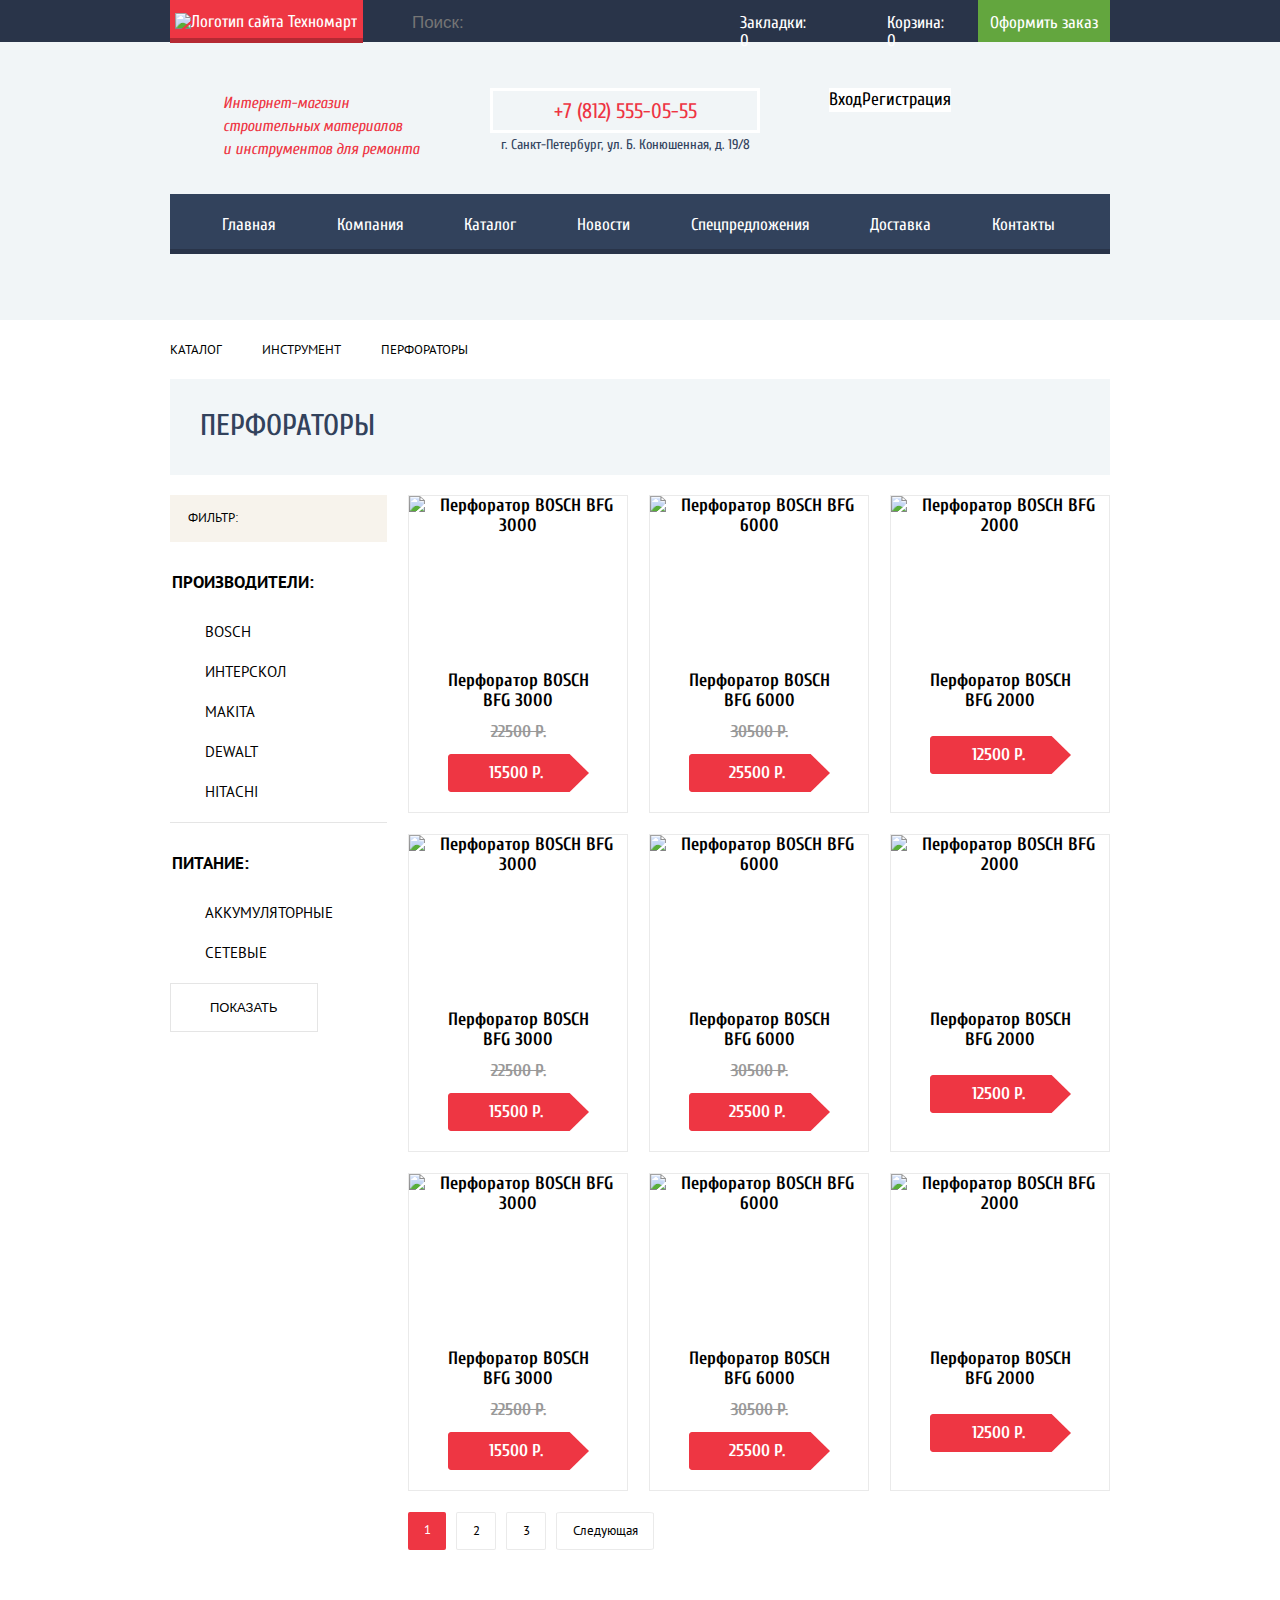
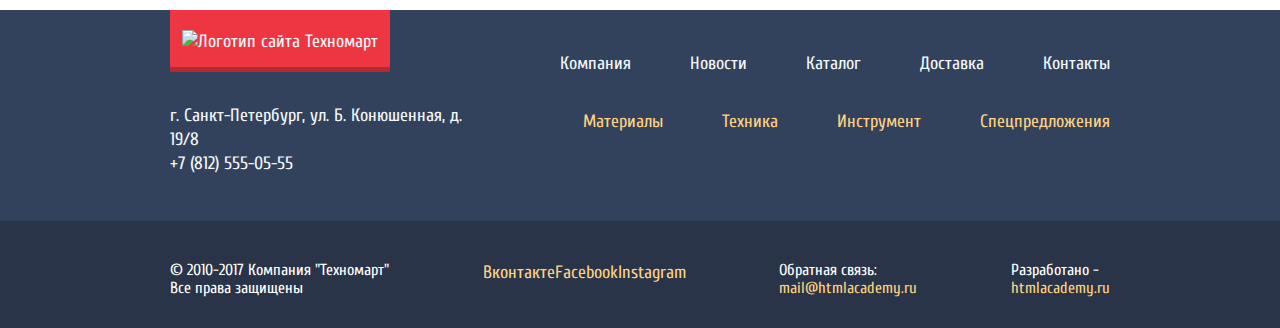
==== commit cee16537: "improve html and css" ====
--- a/catalog.html
+++ b/catalog.html
@@ -68,188 +68,178 @@
         <div class="container">
             <div class="catalog-page-wrapper">
                 <section class="filters">
+                    <h4>Фильтр:</h4>
                     <form class="filter" action="https://echo.htmlacademy.ru/" method="get">
                         <fieldset class="filter-producer">
                             <legend>Производители:</legend>
-                            <label>
-                                <input type="checkbox" name="bosch" checked>
-                                Bosch</label>
-                            <label>
-                                <input type="checkbox" name="interscol" id="interscol">
-                                Интерскол</label>
-                            <label>
-                                <input type="checkbox" name="makita" id="makita" checked>
-                                Makita</label>
-                            <label>
-                                <input type="checkbox" name="dewalt">
-                                Dewalt</label>
-                            <label>
-                                <input type="checkbox" name="hitachi">
-                                Hitachi</label>
+                            <ul class="filter-producer-list">
+                                <li class="filter-option">
+                                    <label class="filter-checkbox">
+                                        <input class="visually-hidden" type="checkbox" name="Bosch" id="filter-bosch"
+                                            checked="">
+                                        <span class="checkbox-indicator"></span>
+                                        Bosch
+                                    </label>
+                                </li>
+                                <li class="filter-option">
+                                    <label class="filter-checkbox">
+                                        <input class="visually-hidden" type="checkbox" name="Interscol"
+                                            id="filter-interscol">
+                                        <span class="checkbox-indicator"></span>
+                                        Интерскол</label>
+                                </li>
+                                <li class="filter-option">
+                                    <label class="filter-checkbox">
+                                        <input class="visually-hidden" type="checkbox" name="Makita" id="filter-makita"
+                                            checked="">
+                                        <span class="checkbox-indicator"></span>
+                                        Makita</label>
+                                </li>
+                                <li class="filter-option">
+                                    <label class="filter-checkbox">
+                                        <input class="visually-hidden" type="checkbox" name="Dewalt" id="filter-dewalt">
+                                        <span class="checkbox-indicator"></span>
+                                        Dewalt</label>
+                                </li>
+                                <li class="filter-option filter-option-off">
+                                    <label class="filter-checkbox">
+                                        <input class="visually-hidden" type="checkbox" name="Hitachi"
+                                            id="filter-hitachi">
+                                        <span class="checkbox-indicator"></span>
+                                        Hitachi</label>
+                                </li>
+                            </ul>
                         </fieldset>
                         <fieldset class="filter-energy">
                             <legend>Питание:</legend>
-                            <input type="radio" name="battery" id="battery">
-                            <label for="battery">Аккумуляторные</label>
-                            <input type="radio" name="network" id="network">
-                            <label for="network">Сетевые</label>
+                            <ul class="filter-energy-list">
+                                <li class="filter-option">
+                                    <label class="filter-radio">
+                                        <input class="visually-hidden" type="radio" name="power-group" value="battery"
+                                            id="filter-battery" checked="">
+                                        <span class="radio-indicator"></span>
+                                        Аккумуляторные</label>
+                                </li>
+                                <li class="filter-option">
+                                    <label class="filter-radio">
+                                        <input class="visually-hidden" type="radio" name="power-group" value="ac-power"
+                                            id="filter-ac-power">
+                                        <span class="radio-indicator"></span>
+                                        Сетевые</label>
+                                </li>
+                            </ul>
                         </fieldset>
-                        <input type="submit" value="Показать">
+                        <button type="submit" class="filter-button">Показать</button>
                     </form>
                 </section>
                 <section class="catalog">
                     <h2 class="visually-hidden">Список товаров</h2>
                     <ul class="catalog-list">
                         <li class="catalog-item">
-                            <div class="catalog-item-image">
-                                <img src="img/catalog/bosch-bfg-3000.jpg" width="218" height="170"
-                                    alt="Перфоратор BOSCH BFG 3000">
-                            </div>
-                            <h3 class="catalog-item-title">
-                                Перфоратор BOSCH BFG 3000
-                            </h3>
+                            <img src="img/catalog/bosch-bfg-3000.jpg" width="218" height="170"
+                                alt="Перфоратор BOSCH BFG 3000">
+                            <h5>Перфоратор BOSCH<br> BFG 3000</h5>
+                            <a class="catalog-item-price old-price">22500 P.</a>
+                            <a class="catalog-item-price new-price">15500 P.</a>
+                            <div class="catalog-item-button">
+                                <a class="item-button item-button-buy" src="#">Купить</a>
+                                <a class="item-button item-button-favorite" src="#">В закладки</a>
+                            </div>
+                        </li>
+                        <li class="catalog-item">
+                            <img src="img/catalog/bosch-bfg-6000.jpg" width="218" height="170"
+                                alt="Перфоратор BOSCH BFG 6000">
+                            <h5>Перфоратор BOSCH<br> BFG 6000</h5>
+                            <span class="catalog-item-price old-price">30500 P.</span>
+                            <span class="catalog-item-price new-price">25500 P.</span>
+                            <div class="catalog-item-button">
+                                <a class="item-button item-button-buy" src="#">Купить</a>
+                                <a class="item-button item-button-favorite" src="#">В закладки</a>
+                            </div>
+                        </li>
+                        <li class="catalog-item">
+                            <img src="img/catalog/bosch-bfg-2000.jpg" width="218" height="170"
+                                alt="Перфоратор BOSCH BFG 2000">
+                            <h5>Перфоратор BOSCH<br> BFG 2000</h5>
+                            <span class="catalog-item-price old-price"></span>
+                            <span class="catalog-item-price new-price">12500 P.</span>
+                            <div class="catalog-item-button">
+                                <a class="item-button item-button-buy" src="#">Купить</a>
+                                <a class="item-button item-button-favorite" src="#">В закладки</a>
+                            </div>
+                        </li>
+                        <li class="catalog-item">
+                            <img src="img/catalog/bosch-bfg-3000.jpg" width="218" height="170"
+                                alt="Перфоратор BOSCH BFG 3000">
+                            <h5>Перфоратор BOSCH<br> BFG 3000</h5>
                             <span class="catalog-item-price old-price">22500 P.</span>
-                            <span class="catalog-item-price new-price">
-                                <a href="catalog-item.html">15500 P.</a>
-                            </span>
-                            <div class="catalog-item-button">
-                                <a class="item-button item-button-buy" src="#">Купить</a>
-                                <a class="item-button item-button-favorite" src="#">В закладки</a>
-                            </div>
-                        </li>
-                        <li class="catalog-item">
-                            <div class="catalog-item-image">
-                                <img src="img/catalog/bosch-bfg-6000.jpg" width="218" height="170"
-                                    alt="Перфоратор BOSCH BFG 6000">
-                            </div>
-                            <h3 class="catalog-item-title">
-                                Перфоратор BOSCH BFG 6000
-                            </h3>
+                            <span class="catalog-item-price new-price">15500 P.</span>
+                            <div class="catalog-item-button">
+                                <a class="item-button item-button-buy" src="#">Купить</a>
+                                <a class="item-button item-button-favorite" src="#">В закладки</a>
+                            </div>
+                        </li>
+                        <li class="catalog-item">
+                            <img src="img/catalog/bosch-bfg-6000.jpg" width="218" height="170"
+                                alt="Перфоратор BOSCH BFG 6000">
+                            <h5>Перфоратор BOSCH<br> BFG 6000</h5>
                             <span class="catalog-item-price old-price">30500 P.</span>
-                            <span class="catalog-item-price new-price">
-                                <a href="catalog-item.html">25500 P.</a>
-                            </span>
-                            <div class="catalog-item-button">
-                                <a class="item-button item-button-buy" src="#">Купить</a>
-                                <a class="item-button item-button-favorite" src="#">В закладки</a>
-                            </div>
-                        </li>
-                        <li class="catalog-item">
-                            <div class="catalog-item-image">
-                                <img src="img/catalog/bosch-bfg-2000.jpg" width="218" height="170"
-                                    alt="Перфоратор BOSCH BFG 2000">
-                            </div>
-                            <h3 class="catalog-item-title">
-                                Перфоратор BOSCH BFG 2000
-                            </h3>
-                            <span class="catalog-item-price new-price">
-                                <a href="catalog-item.html">12500 P.</a>
-                            </span>
-                            <div class="catalog-item-button">
-                                <a class="item-button item-button-buy" src="#">Купить</a>
-                                <a class="item-button item-button-favorite" src="#">В закладки</a>
-                            </div>
-                        </li>
-                        <li class="catalog-item">
-                            <div class="catalog-item-image">
-                                <img src="img/catalog/bosch-bfg-3000.jpg" width="218" height="170"
-                                    alt="Перфоратор BOSCH BFG 3000">
-                            </div>
-                            <h3 class="catalog-item-title">
-                                Перфоратор BOSCH BFG 3000
-                            </h3>
+                            <span class="catalog-item-price new-price">25500 P.</span>
+                            <div class="catalog-item-button">
+                                <a class="item-button item-button-buy" src="#">Купить</a>
+                                <a class="item-button item-button-favorite" src="#">В закладки</a>
+                            </div>
+                        </li>
+                        <li class="catalog-item">
+                            <img src="img/catalog/bosch-bfg-2000.jpg" width="218" height="170"
+                                alt="Перфоратор BOSCH BFG 2000">
+                            <h5>Перфоратор BOSCH<br> BFG 2000</h5>
+                            <span class="catalog-item-price old-price"></span>
+                            <span class="catalog-item-price new-price">12500 P.</span>
+                            <div class="catalog-item-button">
+                                <a class="item-button item-button-buy" src="#">Купить</a>
+                                <a class="item-button item-button-favorite" src="#">В закладки</a>
+                            </div>
+                        </li>
+                        <li class="catalog-item">
+                            <img src="img/catalog/bosch-bfg-3000.jpg" width="218" height="170"
+                                alt="Перфоратор BOSCH BFG 3000">
+                            <h5>Перфоратор BOSCH<br> BFG 3000</h5>
                             <span class="catalog-item-price old-price">22500 P.</span>
-                            <span class="catalog-item-price new-price">
-                                <a href="catalog-item.html">15500 P.</a>
-                            </span>
-                            <div class="catalog-item-button">
-                                <a class="item-button item-button-buy" src="#">Купить</a>
-                                <a class="item-button item-button-favorite" src="#">В закладки</a>
-                            </div>
-                        </li>
-                        <li class="catalog-item">
-                            <div class="catalog-item-image">
-                                <img src="img/catalog/bosch-bfg-6000.jpg" width="218" height="170"
-                                    alt="Перфоратор BOSCH BFG 6000">
-                            </div>
-                            <h3 class="catalog-item-title">
-                                Перфоратор BOSCH BFG 6000
-                            </h3>
+                            <span class="catalog-item-price new-price">15500 P.</span>
+                            <div class="catalog-item-button">
+                                <a class="item-button item-button-buy" src="#">Купить</a>
+                                <a class="item-button item-button-favorite" src="#">В закладки</a>
+                            </div>
+                        </li>
+                        <li class="catalog-item">
+                            <img src="img/catalog/bosch-bfg-6000.jpg" width="218" height="170"
+                                alt="Перфоратор BOSCH BFG 6000">
+                            <h5>Перфоратор BOSCH<br> BFG 6000</h5>
                             <span class="catalog-item-price old-price">30500 P.</span>
-                            <span class="catalog-item-price new-price">
-                                <a href="catalog-item.html">25500 P.</a>
-                            </span>
-                            <div class="catalog-item-button">
-                                <a class="item-button item-button-buy" src="#">Купить</a>
-                                <a class="item-button item-button-favorite" src="#">В закладки</a>
-                            </div>
-                        </li>
-                        <li class="catalog-item">
-                            <div class="catalog-item-image">
-                                <img src="img/catalog/bosch-bfg-2000.jpg" width="218" height="170"
-                                    alt="Перфоратор BOSCH BFG 2000">
-                            </div>
-                            <h3 class="catalog-item-title">
-                                Перфоратор BOSCH BFG 2000
-                            </h3>
-                            <span class="catalog-item-price new-price">
-                                <a href="catalog-item.html">12500 P.</a>
-                            </span>
-                            <div class="catalog-item-button">
-                                <a class="item-button item-button-buy" src="#">Купить</a>
-                                <a class="item-button item-button-favorite" src="#">В закладки</a>
-                            </div>
-                        </li>
-                        <li class="catalog-item">
-                            <div class="catalog-item-image">
-                                <img src="img/catalog/bosch-bfg-3000.jpg" width="218" height="170"
-                                    alt="Перфоратор BOSCH BFG 3000">
-                            </div>
-                            <h3 class="catalog-item-title">
-                                Перфоратор BOSCH BFG 3000
-                            </h3>
-                            <span class="catalog-item-price old-price">22500 P.</span>
-                            <span class="catalog-item-price new-price">
-                                <a href="catalog-item.html">15500 P.</a>
-                            </span>
-                            <div class="catalog-item-button">
-                                <a class="item-button item-button-buy" src="#">Купить</a>
-                                <a class="item-button item-button-favorite" src="#">В закладки</a>
-                            </div>
-                        </li>
-                        <li class="catalog-item">
-                            <div class="catalog-item-image">
-                                <img src="img/catalog/bosch-bfg-6000.jpg" width="218" height="170"
-                                    alt="Перфоратор BOSCH BFG 6000">
-                            </div>
-                            <h3 class="catalog-item-title">
-                                Перфоратор BOSCH BFG 6000
-                            </h3>
-                            <span class="catalog-item-price old-price">30500 P.</span>
-                            <span class="catalog-item-price new-price">
-                                <a href="catalog-item.html">25500 P.</a>
-                            </span>
-                            <div class="catalog-item-button">
-                                <a class="item-button item-button-buy" src="#">Купить</a>
-                                <a class="item-button item-button-favorite" src="#">В закладки</a>
-                            </div>
-                        </li>
-                        <li class="catalog-item">
-                            <div class="catalog-item-image">
-                                <img src="img/catalog/bosch-bfg-2000.jpg" width="218" height="170"
-                                    alt="Перфоратор BOSCH BFG 2000">
-                            </div>
-                            <h3 class="catalog-item-title">
-                                Перфоратор BOSCH BFG 2000
-                            </h3>
-                            <span class="catalog-item-price new-price">
-                                <a href="catalog-item.html">12500 P.</a>
-                            </span>
-                            <div class="catalog-item-button">
-                                <a class="item-button item-button-buy" src="#">Купить</a>
-                                <a class="item-button item-button-favorite" src="#">В закладки</a>
-                            </div>
-                        </li>
+                            <span class="catalog-item-price new-price">25500 P.</span>
+                            <div class="catalog-item-button">
+                                <a class="item-button item-button-buy" src="#">Купить</a>
+                                <a class="item-button item-button-favorite" src="#">В закладки</a>
+                            </div>
+                        </li>
+                        <li class="catalog-item">
+                            <img src="img/catalog/bosch-bfg-2000.jpg" width="218" height="170"
+                                alt="Перфоратор BOSCH BFG 2000">
+                            <h5>Перфоратор BOSCH<br> BFG 2000</h5>
+                            <span class="catalog-item-price old-price"></span>
+                            <span class="catalog-item-price new-price">12500 P.</span>
+                            <div class="catalog-item-button">
+                                <a class="item-button item-button-buy" src="#">Купить</a>
+                                <a class="item-button item-button-favorite" src="#">В закладки</a>
+                            </div>
+                        </li>
+                    </ul>
+                    <ul class="pagination-list">
+                        <li class="pagination-item pagination-item-current"><a>1</a></li>
+                        <li class="pagination-item"><a href="#">2</a></li>
+                        <li class="pagination-item"><a href="#">3</a></li>
+                        <li class="btn-catalog pagination-item"><a href="#">Следующая</a></li>
                     </ul>
                 </section>
             </div>
--- a/css/style.css
+++ b/css/style.css
@@ -186,7 +186,8 @@
   color: #32425c;
   font-size: 14px;
   text-align: center;
-	margin: 0;
+  margin: 0;
+  justify-content: space-between;
 }
 
 .user-navigation {
@@ -215,6 +216,143 @@
   line-height: 17px;
   padding-top: 22px;
   padding-bottom: 16px;
+}
+
+.categories-wrapper {
+	display: flex;
+	padding-bottom: 53px;
+	padding-top: 59px;
+}
+
+.categories {
+	display: flex;
+}
+
+.categories h3 {
+  margin: 0;
+  padding: 14px 150px 0 22px;
+  font-size: 24px;
+  line-height: 30px;
+  color: #ffffff;
+}
+
+.categories a {
+  display: block;
+  font-size: 14px;
+  line-height: 18px;
+  text-transform: uppercase;
+  color: #ffffff;
+  text-align: center;
+  min-width: 135px;
+  padding-top: 10px;
+  padding-bottom: 10px;
+  margin: 19px 142px 0 23px;
+  margin-bottom: 22px;
+  background: rgba(0,0,0,.1);
+}
+
+.categories-wrapper-left {
+	display: flex;
+	flex-wrap: wrap;
+}
+
+.categories-left {
+  padding-bottom: 20px;
+}
+
+.categories-left li:nth-child(1) {
+	background-color: #ffbf47;
+	background-image: url(../img/category/category-materials.svg);
+	background-repeat: no-repeat;
+	background-position: 213px 31px;
+}
+
+.categories-left li:nth-child(2) {
+	background-color: #3bbce3; 
+	background-image: url(../img/category/category-tool.svg);
+	background-repeat: no-repeat;
+	background-position:  197px 33px;
+}
+
+.categories-right {
+  flex-direction: column;
+  justify-content: space-between;
+}
+
+.categories-right li:nth-child(1) {
+	background-color: #dc91d8;
+	background-image: url(../img/category/category-equipment.svg);
+	background-repeat: no-repeat;
+	background-position:  191px 31px;     
+}
+
+.categories-right li:nth-child(2) {
+	background-color: #8ed78f; 
+	background-image: url(../img/category/category-discount.svg);
+	background-repeat: no-repeat;
+	background-position:  196px 26px;  
+}
+
+.categories-right li:nth-child(3) {
+	background-color: #ffc047;
+	background-image: url(../img/category/category-delivery.svg);
+	background-repeat: no-repeat;
+	background-position:  191px 32px;   
+}
+
+.catalog-promo {
+  background-color: #685c53;
+}
+
+.catalog-button {
+  border: 0;
+  padding: 0;
+}
+
+.product-catalog li:nth-child(1) {
+  background-image: url(../img/category/slider-perforator.jpg);
+}
+
+.product-catalog li:nth-child(2) {
+  width: 620px;
+	height: 266px;
+  background-image: url(../img/category/slider-drill.jpg);
+}
+
+.product-catalog-item {
+	display: none;
+}
+
+.product-catalog-item-active {
+	display: block;
+}
+
+.product-catalog h3 {
+  font-size: 36px; 
+	line-height: 36px;
+	color: #ffffff;
+	margin: 0;
+	padding-top: 21px;
+	padding-left: 24px;
+	text-transform: uppercase;
+}
+
+.product-catalog p {
+	padding: 0;
+	padding-top: 1px;
+	padding-left: 24px;
+	margin: 0;
+	color: #ffffff;
+}
+
+.button-main {
+	padding-top: 11px;
+	padding-bottom: 10px;
+	font-size: 14px;
+	line-height: 18px;
+	background-color: #ee3643;
+	color: #ffffff;
+	text-align: center;
 }
 
 .about-us-contacts-wrapper {
@@ -405,33 +543,147 @@
 }
 
 .filters {
-  flex-basis: 100px;
-}
-
-.filter-producer {
+  margin-right: 21px;
+}
+
+.filters h4 {
+	background-color: #f7f3ec;
+	font-size: 13px;
+	line-height: 18px; 
+  font-weight: 500;
+  font-family: "PT sans", Arial, sans-serif;
+  text-transform: uppercase;
+  margin: 0px;
+	padding: 14px 149px 15px 18px;
+}
+
+.filters fieldset {
   border: 0;
+  padding: 0;
+  margin: 0;
+  font-size: 17px;
+  line-height: 30px;
+  font-weight: 700;
   text-transform: uppercase;
-}
-
-.filter-energy {
-  border: 0;
-  text-transform: uppercase;
-}
+  font-family: "PT sans",Arial,sans-serif;
+  margin-top: 25px;
+  padding-top: 25px;
+}
+
+.filters fieldset:nth-child(1) {
+	border-bottom: 1px solid #e5e5e5;
+} 
+
+.filters ul {
+  padding-left: 35px;  
+}
+
+.filter-option {
+  font-size: 15px;
+  line-height: 20px;
+  font-weight: 500;
+  padding: 0 0 20px;
+}
+
+.filter-button {
+	font-size: 13px;
+	line-height: 18px;
+	text-transform: uppercase;
+	background-color: #ffffff;
+  border: 1px solid #e5e5e5;
+  flex-basis: 140px;
+	padding: 15px 39px 14px 39px;
+}
+
 .catalog-list {
   display: flex;
+  justify-content: space-between;
   flex-wrap: wrap;
-  flex-basis: 700px;
-  margin: 0px;
-	padding: 0px;
-}
-
-li.catalog-item {
+}
+
+.catalog-list h5 {
+  font-size: 18px;
+  padding-top: 5px;
+  margin: 0;
+}
+
+.catalog-item {
+  display: flex;
+  flex-direction: column;
+	align-items: center;
+	padding-bottom: 20px;
+  border: 1px solid #eaeaea;
+  text-align: center;
+  line-height: 20px;
+  font-weight: 700;
+  margin-bottom: 21px;
+}
+
+.catalog-item:hover{
+  box-shadow: 0px 10px 25px 0 #29344980;
+}
+
+.catalog-item .catalog-item-button {
+  display: none;
+}
+
+.catalog-item:hover .catalog-item-button {
+  display: block;
+}
+
+.catalog-item-price {
+  min-width: 65px;
+  font-size: 17px;
+  line-height: 18px;
+}
+
+.old-price {
+  color: #999999;
+  text-decoration: line-through;
+  padding-top: 12px;
+}
+
+.new-price {
+  color: #ffffff;
+  background-image: url("../img/catalog/new-price-background.svg");
+  background-repeat: no-repeat;
+  padding: 10px 40px 10px 36px;
+  margin-top: 13px;
+}
+
+.pagination-list {
 	display: flex;
-	flex-direction: column;
-	align-items: center;
-	margin-right: 20px;
-	margin-bottom: 20px;
+}
+
+.pagination-item {
+	font-family: "PT sans", Arial, sans-serif;
+  font-size: 13px;
+	line-height: 18px;
 	border: 1px solid #eaeaea;
+	padding: 9px 15px 9px 16px;
+	margin-right: 10px;
+	border-radius: 5%;
+}
+
+.pagination-item a {
+	color: #000000;
+}
+
+.pagination-item:hover {
+	border-color: #bdc6ca;
+}
+
+.pagination-item:active {
+	border-color: #ee3643;
+}
+
+.pagination-item-current {
+	background-color: #ee3643;
+	border: none;
+}
+
+.pagination-item-current a {
+	color: #ffffff;
 }
 
 .modal {
